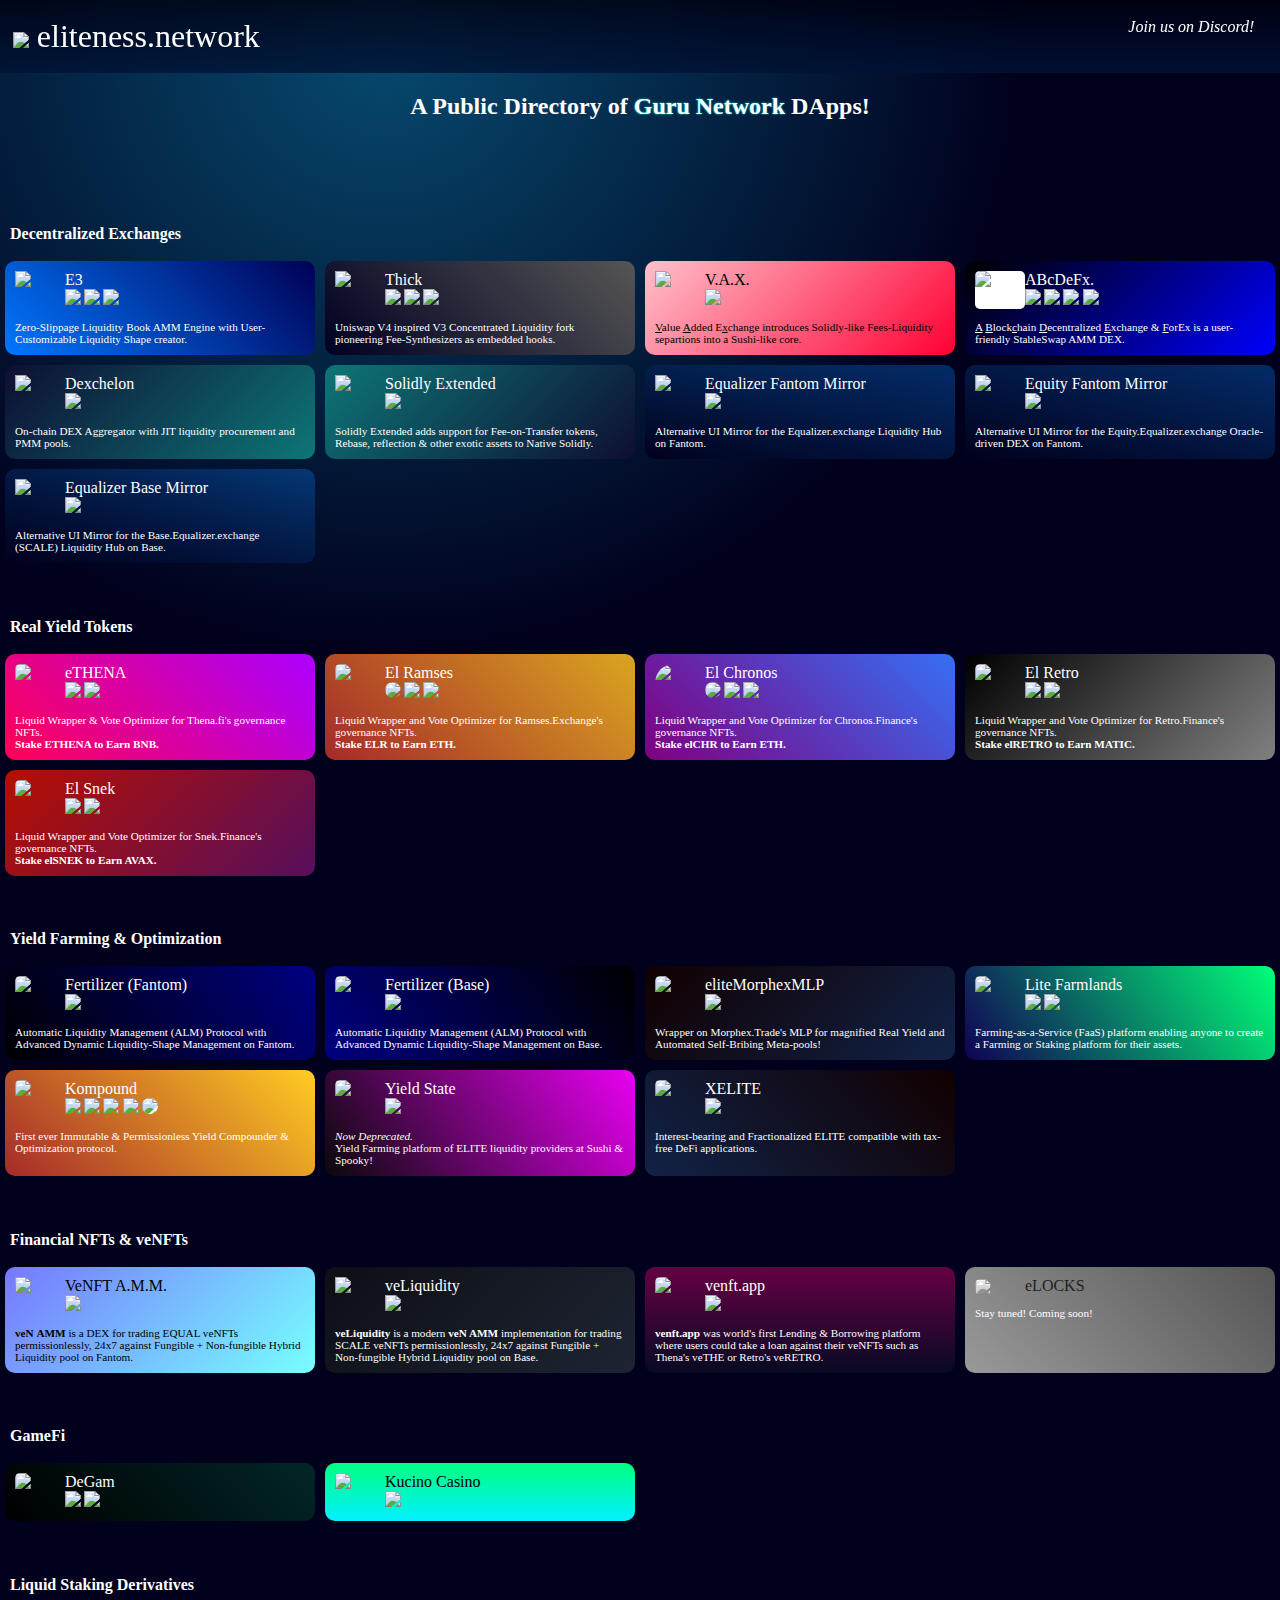
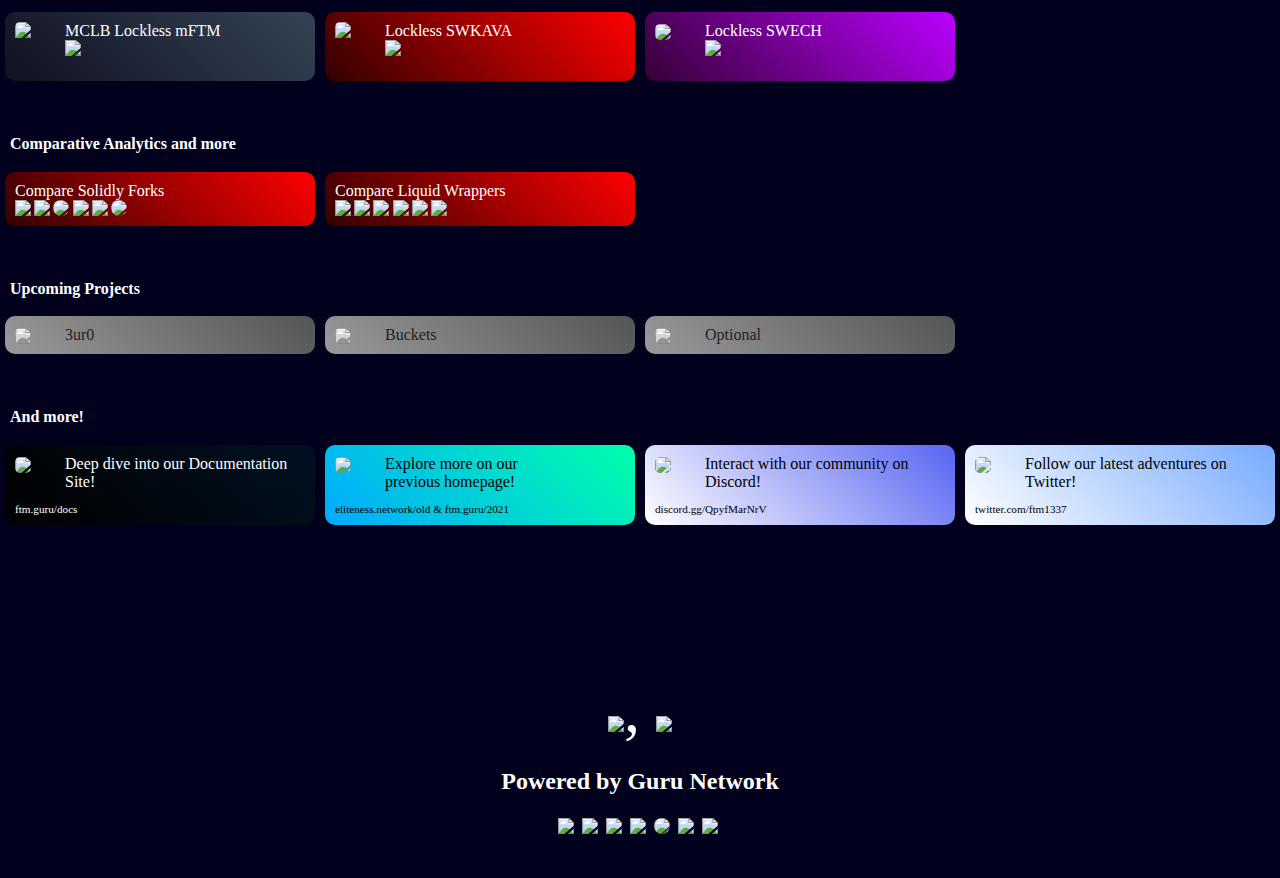
==== index.html @ 88c4dfd9 "z" ====
<!doctype html>
<meta charset="UTF-8">
<head>
	<meta name="description" content="Guru Network DAO \ eliteness.eth">
	<meta name="keywords" content="Guru, Guru Network, DAO, eliteness, Fantom Opera, FTM, Decentralized Finance, ELITE, 1337, defi, farming, FTM1337">
	<meta name="viewport" content="width=device-width, initial-scale=1">
	<title>Guru Network DAO \ eliteness.eth</title>
	<link rel="shortcut icon" href="https://ftm.guru/icons/64.png" />
	<link rel="preconnect" href="https://fonts.googleapis.com"><link rel="preconnect" href="https://fonts.gstatic.com" crossorigin=""><link href="https://fonts.googleapis.com/css2?family=Inter&display=swap" rel="stylesheet">

	<style>	</style>
	<link rel="stylesheet" href="index.css">
	<link rel="manifest" href="manifest.json"  crossorigin="use-credentials"/>
</head>
<body>

	<div id="note" class="overlay">
		<div class="popup">
			<a class="close" href="#">&times;</a>
			<div class="content" id="content1">
				w31c0m3 fren!<br>trade well :)
			</div>
		</div>
	</div>

	<div class="topnav">
		<div align="left">
			<a href="https://eliteness.network/e3">
				<img src="https://ftm.guru/icons/64.png" style="vertical-align: middle;" height="32px">
			</a>
			<a href="https://eliteness.network">
				eliteness.network
			</a>
		</div>
		<div align="right"style="display:">
			<p><i><a target="_blank" href="https://discord.gg/QpyfMarNrV">Join us on Discord!</a></i></p>
			<p id="p_cw" style="display:none"><span id="cw" onclick="cw()">Hello 👋 <span id="cw_og">Connect wallet!</span></p>
		</div>
		<div align="left" class="topnav-mkts" id="topnav-mkts">
		</div>
	</div>

	<h2 align="center" style="font-family:light">A Public Directory of <span style="font-family:light;color:#fff;text-shadow: 0px 0px 2px aqua;">Guru Network</span> DApps!</h2>

	<br><br><br><br>


	<h2 class="cat-h2">Decentralized Exchanges</h2>

	<div class="wrapper-tiles">

		<div class="wrapper-tile" style="background:linear-gradient(45deg, #07f,#005);">
			<a class="wrapper-tile-title" href="https://eliteness.network/e3" target="_blank">
				<img src="https://ftm.guru/icons/e3.png">
				<div>
					<div class="subhead-big" style="color:white;">E3</div>
					<div class="subhead-small wrapper-chains" style="color:white;">
						<img src="https://ftm.guru/icons/ftm.svg">
						<img src="https://ftm.guru/icons/arb1.svg">
						<img src="https://ftm.guru/icons/base.svg">
					</div>
				</div>
			</a>
			<div class="wrapper-desc" style="color:white;">
				<br>Zero-Slippage Liquidity Book AMM Engine with User-Customizable Liquidity Shape creator.
			</div>
		</div>

		<div class="wrapper-tile" style="background:linear-gradient(45deg, #002,#555);">
			<a class="wrapper-tile-title" href="https://eliteness.network/thick" target="_blank">
				<img src="https://ftm.guru/icons/thick.png">
				<div>
					<div class="subhead-big" style="color:white;">Thick</div>
					<div class="subhead-small wrapper-chains" style="color:white;">
						<img src="https://ftm.guru/icons/ftm.svg">
						<img src="https://ftm.guru/icons/arb1.svg">
						<img src="https://ftm.guru/icons/base.svg">
					</div>
				</div>
			</a>
			<div class="wrapper-desc" style="color:white;">
				<br>Uniswap V4 inspired V3 Concentrated Liquidity fork pioneering Fee-Synthesizers as embedded hooks.
			</div>
		</div>

		<div class="wrapper-tile" style="background:linear-gradient(135deg, pink,#f03);color:#000">
			<a class="wrapper-tile-title" href="https://vax.mtv.guru" target="_blank">
				<img src="https://ftm.guru/icons/vax.svg">
				<div>
					<div class="subhead-big" style="color:#000;">V.A.X.</div>
					<div class="subhead-small wrapper-chains" style="color:#000;">
						<img src="https://ftm.guru/icons/mtv.png">
					</div>
				</div>
			</a>
			<div class="wrapper-desc" style="color:#000;">
				<br><u>V</u>alue <u>A</u>dded E<u>x</u>change introduces Solidly-like Fees-Liquidity separtions into a Sushi-like core.
			</div>
		</div>

		<div class="wrapper-tile" style="background:linear-gradient(135deg, black,blue);color:#fff">
			<a class="wrapper-tile-title" href="https://abcdefx.eliteness.network" target="_blank">
				<img src="https://ftm.guru/icons/abcdefx.png" style="background:#fff;border-radius:5px">
				<div>
					<div class="subhead-big" style="color:#fff;">ABcDeFx.</div>
					<div class="subhead-small wrapper-chains" style="color:#fff;">
						<img src="https://ftm.guru/icons/ftm.svg">
						<img src="https://ftm.guru/icons/kcs.svg">
						<img src="https://ftm.guru/icons/mtv.png">
						<img src="https://ftm.guru/icons/ech.svg">
					</div>
				</div>
			</a>
			<div class="wrapper-desc" style="color:#fff;">
				<br><u>A</u> <u>B</u>lock<u>c</u>hain <u>D</u>ecentralized <u>E</u>xchange & <u>F</u>orEx is a user-friendly StableSwap AMM DEX.
			</div>
		</div>

		<div class="wrapper-tile" style="background:linear-gradient(135deg, #0e0e32,#0d7676);color:#fff">
			<a class="wrapper-tile-title" href="https://ech.eliteness.network/dexch" target="_blank">
				<img src="https://ftm.guru/icons/ech.svg">
				<div>
					<div class="subhead-big" style="color:#fff;">Dexchelon</div>
					<div class="subhead-small wrapper-chains" style="color:#fff;">
						<img src="https://ftm.guru/icons/ech.svg">
					</div>
				</div>
			</a>
			<div class="wrapper-desc" style="color:#fff;">
				<br>On-chain DEX Aggregator with JIT liquidity procurement and PMM pools.
			</div>
		</div>

		<div class="wrapper-tile" style="background:linear-gradient(315deg, #0e0e32,#0d7676);color:#fff">
			<a class="wrapper-tile-title" href="https://ftm.guru/solidly" target="_blank">
				<img src="https://ftm.guru/icons/solidly.svg">
				<div>
					<div class="subhead-big" style="color:#fff;">Solidly Extended</div>
					<div class="subhead-small wrapper-chains" style="color:#fff;">
						<img src="https://ftm.guru/icons/ftm.svg">
					</div>
				</div>
			</a>
			<div class="wrapper-desc" style="color:#fff;">
				<br>Solidly Extended adds support for Fee-on-Transfer tokens, Rebase, reflection & other exotic assets to Native Solidly.
			</div>
		</div>

		<div class="wrapper-tile" style="background:linear-gradient(15deg, #01011d,#076bd865);color:#fff">
			<a class="wrapper-tile-title" href="https://equal.eliteness.network" target="_blank">
				<img src="https://ftm.guru/icons/equal.png">
				<div>
					<div class="subhead-big" style="color:#fff;">Equalizer Fantom Mirror</div>
					<div class="subhead-small wrapper-chains" style="color:#fff;">
						<img src="https://ftm.guru/icons/ftm.svg">
					</div>
				</div>
			</a>
			<div class="wrapper-desc" style="color:#fff;">
				<br>Alternative UI Mirror for the Equalizer.exchange Liquidity Hub on Fantom.
			</div>
		</div>

		<div class="wrapper-tile" style="background:linear-gradient(15deg, #01011d,#076bd865);color:#fff">
			<a class="wrapper-tile-title" href="https://equity.eliteness.network" target="_blank">
				<img src="https://ftm.guru/icons/equity.png">
				<div>
					<div class="subhead-big" style="color:#fff;">Equity Fantom Mirror</div>
					<div class="subhead-small wrapper-chains" style="color:#fff;">
						<img src="https://ftm.guru/icons/ftm.svg">
					</div>
				</div>
			</a>
			<div class="wrapper-desc" style="color:#fff;">
				<br>Alternative UI Mirror for the Equity.Equalizer.exchange Oracle-driven DEX on Fantom.
			</div>
		</div>

		<div class="wrapper-tile" style="background:linear-gradient(15deg, #01011d,#076bd865);color:#fff">
			<a class="wrapper-tile-title" href="https://equal.eliteness.network" target="_blank">
				<img src="https://ftm.guru/icons/scale.png">
				<div>
					<div class="subhead-big" style="color:#fff;">Equalizer Base  Mirror</div>
					<div class="subhead-small wrapper-chains" style="color:#fff;">
						<img src="https://ftm.guru/icons/ftm.svg">
					</div>
				</div>
			</a>
			<div class="wrapper-desc" style="color:#fff;">
				<br>Alternative UI Mirror for the Base.Equalizer.exchange (SCALE) Liquidity Hub on Base.
			</div>
		</div>

	</div>



	<br><br>
	<h2 class="cat-h2">Real Yield Tokens</h2>

	<div class="wrapper-tiles">

		<div class="wrapper-tile" style="background:linear-gradient(45deg, #f05,#a0f);">
			<a class="wrapper-tile-title" href="https://eliteness.network/ethena" target="_blank">
				<img src="https://ftm.guru/icons/ethena.png" style="border-radius:5px">
				<div>
					<div class="subhead-big" style="color:white;">eTHENA</div>
					<div class="subhead-small wrapper-chains" style="color:white;">
						<img src="https://ftm.guru/icons/the.png">
						<img src="https://ftm.guru/icons/bnb.svg">
					</div>
				</div>
			</a>
			<div class="wrapper-desc" style="color:white;">
				<br>Liquid Wrapper & Vote Optimizer for Thena.fi's governance NFTs.
				<br><b>Stake ETHENA to Earn BNB.</b>
			</div>
		</div>

		<div class="wrapper-tile" style="background:linear-gradient(225deg, goldenrod,brown);">
			<a class="wrapper-tile-title" href="https://eliteness.network/el-ramses" target="_blank">
				<img src="https://ftm.guru/icons/elr.png" style="border-radius:5px">
				<div>
					<div class="subhead-big" style="color:white;">El Ramses</div>
					<div class="subhead-small wrapper-chains" style="color:white;">
						<img src="https://ftm.guru/icons/ram.svg" style="border-radius:115pc;background:">
						<img src="https://ftm.guru/icons/arb1.svg">
						<img src="https://ftm.guru/icons/eth.svg">
					</div>
				</div>
			</a>
			<div class="wrapper-desc" style="color:white;">
				<br>Liquid Wrapper and Vote Optimizer for Ramses.Exchange's governance NFTs.
				<br><b>Stake ELR to Earn ETH.</b>
			</div>
		</div>

		<div class="wrapper-tile" style="background:linear-gradient(225deg, #356ff4,purple);">
			<a class="wrapper-tile-title" href="https://eliteness.network/el-chronos" target="_blank">
				<img src="https://ftm.guru/icons/chr.png" style="border-radius:115px">
				<div>
					<div class="subhead-big" style="color:white;">El Chronos</div>
					<div class="subhead-small wrapper-chains" style="color:white;">
						<img src="https://ftm.guru/icons/chr.png" style="border-radius:115px">
						<img src="https://ftm.guru/icons/arb1.svg">
						<img src="https://ftm.guru/icons/eth.svg">
					</div>
				</div>
			</a>
			<div class="wrapper-desc" style="color:white;">
				<br>Liquid Wrapper and Vote Optimizer for Chronos.Finance's governance NFTs.
				<br><b>Stake elCHR to Earn ETH.</b>
			</div>
		</div>

		<div class="wrapper-tile" style="background:linear-gradient(135deg,  black,gray);">
			<a class="wrapper-tile-title" href="https://eliteness.network/el-retro" target="_blank">
				<img src="https://ftm.guru/icons/elretro.png" style="border-radius:5px">
				<div>
					<div class="subhead-big" style="color:white;">El Retro</div>
					<div class="subhead-small wrapper-chains" style="color:white;">
						<img src="https://ftm.guru/icons/retro.svg">
						<img src="https://ftm.guru/icons/matic.svg">
					</div>
				</div>
			</a>
			<div class="wrapper-desc" style="color:white;">
				<br>Liquid Wrapper and Vote Optimizer for Retro.Finance's governance NFTs.
				<br><b>Stake elRETRO to Earn MATIC.</b>
			</div>
		</div>

		<div class="wrapper-tile" style="background:linear-gradient(315deg, #560f5c, #b60f00);">
			<a class="wrapper-tile-title" href="https://eliteness.network/el-snek" target="_blank">
				<img src="https://ftm.guru/icons/elsnek.png" style="border-radius:5px">
				<div>
					<div class="subhead-big" style="color:white;">El Snek</div>
					<div class="subhead-small wrapper-chains" style="color:white;">
						<img src="https://ftm.guru/icons/snek.png">
						<img src="https://ftm.guru/icons/avax.svg">
					</div>
				</div>
			</a>
			<div class="wrapper-desc" style="color:white;">
				<br>Liquid Wrapper and Vote Optimizer for Snek.Finance's governance NFTs.
				<br><b>Stake elSNEK to Earn AVAX.</b>
			</div>
		</div>




	</div>





	<br><br>
	<h2 class="cat-h2">Yield Farming & Optimization</h2>

	<div class="wrapper-tiles">




		<div class="wrapper-tile" style="background:linear-gradient(235deg, navy, black);">
			<a class="wrapper-tile-title" href="https://eliteness.network/fertilizer" target="_blank">
				<img src="https://ftm.guru/icons/1f1eb.svg" style="border-radius:5px">
				<div>
					<div class="subhead-big" style="color:white;">Fertilizer (Fantom)</div>
					<div class="subhead-small wrapper-chains" style="color:white;">
						<img src="https://ftm.guru/icons/ftm.svg">
					</div>
				</div>
			</a>
			<div class="wrapper-desc" style="color:white;">
				<br>Automatic Liquidity Management (ALM) Protocol with Advanced Dynamic Liquidity-Shape Management on Fantom.
			</div>
		</div>

		<div class="wrapper-tile" style="background:linear-gradient(235deg, black, navy);">
			<a class="wrapper-tile-title" href="https://eliteness.network/fertilizer/base" target="_blank">
				<img src="https://ftm.guru/icons/1f1eb.svg" style="border-radius:5px">
				<div>
					<div class="subhead-big" style="color:white;">Fertilizer (Base)</div>
					<div class="subhead-small wrapper-chains" style="color:white;">
						<img src="https://ftm.guru/icons/base.svg">
					</div>
				</div>
			</a>
			<div class="wrapper-desc" style="color:white;">
				<br>Automatic Liquidity Management (ALM) Protocol with Advanced Dynamic Liquidity-Shape Management on Base.
			</div>
		</div>

		<div class="wrapper-tile" style="background:linear-gradient(-45deg, #112247,#110000);">
			<a class="wrapper-tile-title" href="https://eliteness.network/elite-morphex-mlp" target="_blank">
				<img src="https://ftm.guru/icons/eliteMorphexMLP.png" style="border-radius:5px">
				<div>
					<div class="subhead-big" style="color:#fff;">eliteMorphexMLP</div>
					<div class="subhead-small wrapper-chains" style="color:#fff;">
						<img src="https://ftm.guru/icons/ftm.svg">
					</div>
				</div>
			</a>
			<div class="wrapper-desc" style="color:#fff;">
				<br>Wrapper on Morphex.Trade's MLP for magnified Real Yield and Automated Self-Bribing Meta-pools!
			</div>
		</div>

		<div class="wrapper-tile" style="background:linear-gradient(235deg, #0f7,#105);">
			<a class="wrapper-tile-title" href="https://mtv.guru/LF" target="_blank">
				<img src="https://ftm.guru/icons/farmer.svg" style="border-radius:5px">
				<div>
					<div class="subhead-big" style="color:#fff;">Lite Farmlands</div>
					<div class="subhead-small wrapper-chains" style="color:#fff;">
						<img src="https://ftm.guru/icons/ftm.svg">
						<img src="https://ftm.guru/icons/mtv.png">
					</div>
				</div>
			</a>
			<div class="wrapper-desc" style="color:#fff;">
				<br>Farming-as-a-Service (FaaS) platform enabling anyone to create a Farming or Staking platform for their assets.
			</div>
		</div>

		<div class="wrapper-tile" style="background:linear-gradient(45deg, brown, #fc2);">
			<a class="wrapper-tile-title" href="https://ftm.guru/GRAIN" target="_blank">
				<img src="https://ftm.guru/icons/1f33e.svg" style="border-radius:5px">
				<div>
					<div class="subhead-big" style="color:#fff;">Kompound</div>
					<div class="subhead-small wrapper-chains" style="color:#fff;">
						<img src="https://ftm.guru/icons/ftm.svg">
						<img src="https://ftm.guru/icons/kcs.svg">
						<img src="https://ftm.guru/icons/mtv.png">
						<img src="https://ftm.guru/icons/ech.svg">
						<img src="https://ftm.guru/icons/metis.svg" style="background:white;border-radius:100%">
					</div>
				</div>
			</a>
			<div class="wrapper-desc" style="color:#fff;">
				<br>First ever Immutable & Permissionless Yield Compounder & Optimization protocol.
			</div>
		</div>

		<div class="wrapper-tile" style="background:linear-gradient(235deg, #e900f1,#0a090a);">
			<a class="wrapper-tile-title" href="https://ftm.guru/YS" target="_blank">
				<img src="https://ftm.guru/icons/trident.svg" style="border-radius:5px">
				<div>
					<div class="subhead-big" style="color:white;">Yield State</div>
					<div class="subhead-small wrapper-chains" style="color:white;">
						<img src="https://ftm.guru/icons/ftm.svg">
					</div>
				</div>
			</a>
			<div class="wrapper-desc" style="color:white;">
				<br><i>Now Deprecated.</i>
				<br>Yield Farming platform of ELITE liquidity providers at Sushi & Spooky!
			</div>
		</div>

		<div class="wrapper-tile" style="background:linear-gradient(45deg, #112247,#110000);">
			<a class="wrapper-tile-title" href="https://ftm.guru/xelite" target="_blank">
				<img src="https://ftm.guru/icons/64.png" style="border-radius:5px">
				<div>
					<div class="subhead-big" style="color:white;">XELITE</div>
					<div class="subhead-small wrapper-chains" style="color:white;">
						<img src="https://ftm.guru/icons/ftm.svg">
					</div>
				</div>
			</a>
			<div class="wrapper-desc" style="color:white;">
				<br>Interest-bearing and Fractionalized ELITE compatible with tax-free DeFi applications.
			</div>
		</div>



	</div>





	<br><br>
	<h2 class="cat-h2">Financial NFTs & veNFTs</h2>

	<div class="wrapper-tiles">

		<div class="wrapper-tile" style="background:linear-gradient(135deg, #77f, #7ff);color:#fff">
			<a class="wrapper-tile-title" href="https://ftm.guru/equalizer" target="_blank">
				<img src="https://ftm.guru/icons/equal.png">
				<div>
					<div class="subhead-big" style="color:#000;">VeNFT A.M.M.</div>
					<div class="subhead-small wrapper-chains" style="color:#fff;">
						<img src="https://ftm.guru/icons/ftm.svg">
					</div>
				</div>
			</a>
			<div class="wrapper-desc" style="color:#000;">
				<br><b>veN</b> <b>AMM</b> is a DEX for trading EQUAL veNFTs permissionlessly, 24x7 against Fungible + Non-fungible Hybrid Liquidity pool on Fantom.
			</div>
		</div>

		<div class="wrapper-tile" style="background:linear-gradient(135deg, #0d0f15, #1d2432);color:#fff">
			<a class="wrapper-tile-title" href="https://veLiquidity.xyz" target="_blank">
				<img src="https://ftm.guru/icons/veliquidity.svg">
				<div>
					<div class="subhead-big" style="color:#fff;">veLiquidity</div>
					<div class="subhead-small wrapper-chains" style="color:#fff;">
						<img src="https://ftm.guru/icons/base.svg">
					</div>
				</div>
			</a>
			<div class="wrapper-desc" style="color:#fff;">
				<br><b>veLiquidity</b> is a modern <b>veN AMM</b> implementation for trading SCALE veNFTs permissionlessly, 24x7 against Fungible + Non-fungible Hybrid Liquidity pool on Base.
			</div>
		</div>

		<div class="wrapper-tile" style="background:linear-gradient(#604, #070a22);">
			<a class="wrapper-tile-title" href="https://venft.app/retro" target="_blank">
				<img src="https://ftm.guru/icons/solidly.svg" style="border-radius:5px">
				<div>
					<div class="subhead-big" style="color:white;">venft.app</div>
					<div class="subhead-small wrapper-chains" style="color:white;">
						<img src="https://ftm.guru/icons/matic.svg">
					</div>
				</div>
			</a>
			<div class="wrapper-desc" style="color:white;">
				<br><b>venft.app</b> was world's first Lending & Borrowing platform where users could take a loan against their veNFTs such as Thena's veTHE or Retro's veRETRO.
			</div>
		</div>


		<div class="wrapper-tile" style="background:linear-gradient(45deg,#999,#555);">
			<a class="wrapper-tile-title">
				<div><img style="border-radius:5px;filter: grayscale(100%);" src="https://ftm.guru/icons/1f914.svg"></div>
				<div>
					<div class="subhead-big" style="color:#222;">eLOCKS</div>
				</div>
			</a>
			<div class="wrapper-desc" style="color:white;">
				<br>Stay tuned! Coming soon!
			</div>
		</div>





	</div>





	<br><br>
	<h2 class="cat-h2">GameFi</h2>

	<div class="wrapper-tiles">

		<div class="wrapper-tile" style="background:linear-gradient(45deg, #000, #022627);">
			<a class="wrapper-tile-title" href="https://ftm.guru/degam" target="_blank">
				<img src="https://ftm.guru/icons/m2.png" style="border-radius:5px">
				<div>
					<div class="subhead-big" style="color:white;">DeGam</div>
					<div class="subhead-small wrapper-chains" style="color:white;">
						<img src="https://ftm.guru/icons/ftm.svg">
						<img src="https://ftm.guru/icons/telegram.svg">
					</div>
				</div>
			</a>
			<div class="wrapper-desc" style="color:white;">
			</div>
		</div>

		<div class="wrapper-tile" style="background:linear-gradient(to bottom,rgba(0,255,127,1),rgba(1,240,255,1));">
			<a class="wrapper-tile-title" href="https://kcc.eliteness.network/kucino" target="_blank">
				<img src="https://ftm.guru/icons/kucino.png" style="border-radius:5px">
				<div>
					<div class="subhead-big" style="color:#000;">Kucino Casino</div>
					<div class="subhead-small wrapper-chains" style="color:#000;">
						<img src="https://ftm.guru/icons/kcs.svg">
					</div>
				</div>
			</a>
			<div class="wrapper-desc" style="color:#000;">
			</div>
		</div>





	</div>





	<br><br>
	<h2 class="cat-h2">Liquid Staking Derivatives</h2>

	<div class="wrapper-tiles">

		<div class="wrapper-tile" style="background:linear-gradient(45deg,#112,#345);">
			<a class="wrapper-tile-title" href="https://eliteness.network/mftm" target="_blank">
				<img src="https://ftm.guru/icons/mftm.png" style="border-radius:5px">
				<div>
					<div class="subhead-big" style="color:white;">MCLB Lockless mFTM</div>
					<div class="subhead-small wrapper-chains" style="color:white;">
						<img src="https://ftm.guru/icons/ftm.svg">
					</div>
				</div>
			</a>
			<div class="wrapper-desc" style="color:white;">
			</div>
		</div>

		<div class="wrapper-tile" style="background:linear-gradient(45deg,#320000,red);">
			<a class="wrapper-tile-title" href="https://eliteness.network/lockless" target="_blank">
				<img src="https://ftm.guru/icons/swkava.svg" style="border-radius:5px">
				<div>
					<div class="subhead-big" style="color:white;">Lockless SWKAVA</div>
					<div class="subhead-small wrapper-chains" style="color:white;">
						<img src="https://ftm.guru/icons/kava.svg">
					</div>
				</div>
			</a>
			<div class="wrapper-desc" style="color:white;">
			</div>
		</div>

		<div class="wrapper-tile" style="background:linear-gradient(45deg, #360036, #b0f);">
			<a class="wrapper-tile-title" href="https://ech.eliteness.network/lockless" target="_blank" style="height: 49.0333px;">
				<div><img style="border-radius:5px" src="https://ftm.guru/icons/lockless.svg"></div>
				<div>
					<div class="subhead-big" style="color:white;">Lockless SWECH</div>
					<div class="subhead-small wrapper-chains" style="color:white;">
						<img src="https://ftm.guru/icons/ech.svg">
					</div>
				</div>
			</a>
			<div class="wrapper-desc" style="color:white;">
			</div>
		</div>



	</div>





	<br><br>
	<h2 class="cat-h2">Comparative Analytics and more</h2>

	<div class="wrapper-tiles">

		<div class="wrapper-tile" style="background:linear-gradient(45deg,#320000,red);">
			<a class="wrapper-tile-title-noimg" href="https://eliteness.network/compare-solidly" target="_blank">
				<div>
					<div class="subhead-big" style="color:white;">Compare Solidly Forks</div>
					<div class="subhead-small wrapper-chains" style="color:white;">
						<img src="https://ftm.guru/icons/curve.svg">
						<img src="https://ftm.guru/icons/equal.png">
						<img src="https://ftm.guru/icons/ram.svg" style="border-radius:115pc;background:">
						<img src="https://ftm.guru/icons/the.png">
						<img src="https://ftm.guru/icons/retro.svg">
						<img src="https://ftm.guru/icons/chr.png" style="border-radius:115px">
					</div>
				</div>
			</a>
			<div class="wrapper-desc" style="color:white;">
			</div>
		</div>


		<div class="wrapper-tile" style="background:linear-gradient(45deg,#320000,red);">
			<a class="wrapper-tile-title-noimg" href="https://eliteness.network/compare-wrappers" target="_blank">
				<div>
					<div class="subhead-big" style="color:white;">Compare Liquid Wrappers</div>
					<div class="subhead-small wrapper-chains" style="color:white;">
						<img src="https://ftm.guru/icons/livethe.png">
						<img src="https://ftm.guru/icons/ethena.png">
						<img src="https://ftm.guru/icons/liveRETRO.png">
						<img src="https://ftm.guru/icons/elretro.png">
						<img src="https://ftm.guru/icons/neadRAM.svg">
						<img src="https://ftm.guru/icons/elr.png">
					</div>
				</div>
			</a>
			<div class="wrapper-desc" style="color:white;">
			</div>
		</div>



	</div>





	<br><br>
	<h2 class="cat-h2">Upcoming Projects</h2>

	<div class="wrapper-tiles">

		<div class="wrapper-tile" style="background:linear-gradient(45deg,#999,#555);">
			<a class="wrapper-tile-title">
				<div><img style="border-radius:5px;filter: grayscale(100%);" src="https://ftm.guru/icons/1f914.svg"></div>
				<div>
					<div class="subhead-big" style="color:#222;">3ur0</div>
				</div>
			</a>
			<div class="wrapper-desc" style="color:white;">
			</div>
		</div>


		<div class="wrapper-tile" style="background:linear-gradient(45deg,#999,#555);">
			<a class="wrapper-tile-title">
				<div><img style="border-radius:5px;filter: grayscale(100%);" src="https://ftm.guru/icons/1f914.svg"></div>
				<div>
					<div class="subhead-big" style="color:#222;">Buckets</div>
				</div>
			</a>
			<div class="wrapper-desc" style="color:white;">
			</div>
		</div>

		<div class="wrapper-tile" style="background:linear-gradient(45deg,#999,#555);">
			<a class="wrapper-tile-title">
				<div><img style="border-radius:5px;filter: grayscale(100%);" src="https://ftm.guru/icons/1f914.svg"></div>
				<div>
					<div class="subhead-big" style="color:#222;">Optional</div>
				</div>
			</a>
			<div class="wrapper-desc" style="color:white;">
			</div>
		</div>

	</div>




	<br><br>
	<h2 class="cat-h2">And more!</h2>

	<div class="wrapper-tiles">


		<div class="wrapper-tile" style="background:linear-gradient(45deg,#000,#012);">
			<a class="wrapper-tile-title" href="https://twitter.com/ftm1337" target="_blank">
				<div><img style="border-radius:5px" src="https://ftm.guru/icons/docs.svg"></div>
				<div>
					<div class="subhead-big" style="color:#fff;">Deep dive into our Documentation Site!</div>
				</div>
			</a>
			<div class="wrapper-desc" style="color:white;">
				<br>ftm.guru/docs
			</div>
		</div>


		<div class="wrapper-tile" style="background:linear-gradient(45deg,#0af,#0fa);">
			<a class="wrapper-tile-title" href="https://eliteness.network/old" target="_blank">
				<div><img style="border-radius:5px" src="https://ftm.guru/icons/64.png"></div>
				<div>
					<div class="subhead-big" style="color:#000;">Explore more on our<br>previous homepage!</div>
				</div>
			</a>
			<div class="wrapper-desc" style="color:#000;">
				<br>eliteness.network/old & ftm.guru/2021
			</div>
		</div>


		<div class="wrapper-tile" style="background:linear-gradient(45deg,#fff,#5865f2);">
			<a class="wrapper-tile-title" href="https://discord.gg/QpyfMarNrV" target="_blank">
				<div><img style="border-radius:5px" src="https://ftm.guru/icons/discord.svg"></div>
				<div>
					<div class="subhead-big" style="color:#000;">Interact with our community on Discord!</div>
				</div>
			</a>
			<div class="wrapper-desc" style="color:#000;">
				<br>discord.gg/QpyfMarNrV
			</div>
		</div>


		<div class="wrapper-tile" style="background:linear-gradient(45deg,#fff,#7af);">
			<a class="wrapper-tile-title" href="https://twitter.com/ftm1337" target="_blank">
				<div><img style="border-radius:5px" src="https://ftm.guru/icons/twitter.svg"></div>
				<div>
					<div class="subhead-big" style="color:#000;">Follow our latest adventures on Twitter!</div>
				</div>
			</a>
			<div class="wrapper-desc" style="color:#000;">
				<br>twitter.com/ftm1337
			</div>
		</div>


	</div>









	<br><br><br><br>
	<br><br><br><br>
	<div style="font-size:4em" align="center"><img src="https://ftm.guru/icons/1f9be.svg" height="64px">, <img src="https://ftm.guru/icons/1f680.svg" height="64px"></div>
	<h2 align="center">Powered by Guru Network</h2>
	<div class="social">
		<a target="_blank" href="https://discord.gg/QpyfMarNrV"><img src="https://ftm.guru/icons/discord.svg"></a>
		<a target="_blank" href="https://twitter.com/FTM1337"><img src="https://ftm.guru/icons/twitter.svg"></a>
		<a target="_blank" href="https://dune.com/eliteness"><img src="https://ftm.guru/icons/dune.svg"></a>
		<a target="_blank" href="https://defillama.com/protocol/guru-network-dao"><img src="https://ftm.guru/icons/defillama.svg"></a>
		<a target="_blank" href="https://coinmarketcap.com/currencies/elite-1337"><img src="https://ftm.guru/icons/cmc.svg"style="background:#444;border-radius:100px"></a>
		<a target="_blank" href="https://ftm.guru/docs"><img src="https://ftm.guru/icons/docs.svg"></a>
		<a target="_blank" href="https://www.coingecko.com/en/coins/ftm-guru"><img src="https://ftm.guru/icons/gecko.svg"></a>
	</div>
	<br><br>

</body>



<script>
</script>
</html>
---- index.css ----
/*
@font-face{font-family:bold;src: url(https://ftm.guru/font/bold.ttf);}
@font-face{ font-family:italic;src: url(https://ftm.guru/font/italic.ttf);}
@font-face{ font-family:light_italic;src: url(https://ftm.guru/font/light_italic.ttf);}
@font-face{ font-family:regular;src: url(https://ftm.guru/font/regular.ttf);}
@font-face{ font-family:regular_italic;src: url(https://ftm.guru/font/regular_italic.ttf);}

@font-face{ font-family:light;src: url(https://ftm.guru/font/light.ttf);}
@import url('https://fonts.googleapis.com/css2?family=Inter&display=swap');
*/
@font-face{ font-family:light;		src: url(https://eliteness.network/fonts/Roboto/Roboto-Light.ttf);}
@font-face{ font-family:regular;	src: url(https://eliteness.network/fonts/Roboto/Roboto-Regular.ttf);}
@font-face{ font-family:bold;		src: url(https://eliteness.network/fonts/Roboto/Roboto-Bold.ttf);}

html{
	background-size: 100%;
	background-attachment: fixed;
	color:#fff;
	/*text-shadow: 2px 2px 2px #000;*/
	background-image: linear-gradient( 45deg, black, #0007);
	background-color:#01011d;
	background-image:radial-gradient(at 70% 5%,rgba(6,101,216,.16) 0,transparent 50%);
	background-color:#01011d;
	background-image:radial-gradient(at 30% 5%,rgba(16,201,255,.36) 0,transparent 50%);
	background-attachment: fixed;
	background-position: cover;
}
body {
	margin:0;
}
* {
	scroll-behavior: smooth !important;
	font-family: regular;
	transition: background-size 0.5s;
	scrollbar-color: #017 #001337;
	scrollbar-width: thin;
}

.topnav {
	display:grid;
	grid-template-columns:auto;
	margin:0;
	padding:2vh 1vw;
	position: sticky;
	top: 0;
	background:linear-gradient(to bottom, rgba(0,0,16,0.8), rgba(0,19,55,0.8));
	z-index:0;
}
.topnav div:first-child {
	font-size: 2em;
	font-family: light;
}
.topnav div:nth-child(2) p {
	text-align: left;
	margin:auto 1vw;
}
.topnav a {
	font-family: light;
	text-decoration: none;
	color: white;
}

@media(min-width:641px) {
	.topnav {
		display:grid;
		grid-template-columns:auto max-content;
	}

	.amount-sold input, .amount-bought input {
		font-size: 2em;
	}

	.amount-sold b, .amount-bought b {
		font-family: regular;
	}

	.mechanism .input-amount img.bigthumb {
		width: 100px;
		height: 100px;
	}
	.subnav {
		grid-template-columns:auto auto max-content auto auto;
	}
	.subnav-link {
		margin: -2px 2px;
	}
}

a {
  text-decoration-line: none;
  color: initial;
}

h1 {
  font-size:1em;
}
@media(min-width:641px) {
  h1 {
    font-size:1em;
  }
}
.social {
	text-align: center;
}
.social a img {
  height: 24px;
  margin:4px 4px 4px 0;
}

.cat-h2 {
	font-size:1em;
	margin-left: 10px;
	font-family: ;
}

/************* NOTIFS ****************/
.overlay {
  position: fixed;
  top: 0;
  bottom: 0;
  left: 0;
  right: 0;
  background: rgba(0, 0, 0, 0.7);
  transition: opacity 500ms;
  visibility: hidden;
  opacity: 0;
  overflow-y:  auto;
}
.overlay:target {
  visibility: visible;
  opacity: 1;
}

.popup {
  margin: 70px auto;
  padding: 20px;
  background: #192133;
  color: #fff;
  border-radius: 20px;
  width: 30%;
  position: relative;
  transition: all 5s ease-in-out;
}

.popup .close {
  position: absolute;
  top: 10px;
  right: 20px;
  transition: all 200ms;
  font-size: 30px;
  font-weight: bold;
  text-decoration: none;
  color: #789;
}
.popup .close:hover {
  color: #fff;
  cursor:  context-menu
}
.popup .content {
  max-height: 30%;
  overflow: auto;
}
@media screen and (max-width: 700px){
  .box{
    width: 70%;
  }
  .popup{
    width: 70%;
  }
}



/**************** TILES ********************/

.subhead-small {
  font-size:0.8em;
  color:#999;
}
.subhead-big {
  font-size:1em;
  color:#fff;
}
.wrapper-chains img {
  height:20px !important;
}
.wrapper-tiles {
  display: grid;
  grid-template-columns: repeat(auto-fill, minmax(260px, 1fr));
}

.wrapper-tile * {
	word-break: break-word;
}
.wrapper-tile {
  background: rgba(0,0,0,0.2);
  margin: 5px;
  padding: 10px;
  text-align: left;
  border-radius: 10px;
}
.wrapper-tile img {
  vertical-align: bottom;
  height: 38px;
}
.wrapper-tile-title {
  display: grid;
  grid-template-columns: 50px auto;
}
.wrapper-tile-title div {
  margin-left: 0px;
}
.wrapper-tile-title-noimg {
  display: grid;
  grid-template-columns: auto;
}

.wrapper-desc {
  font-size:0.7em;
  display:;
  font-family: regular
}
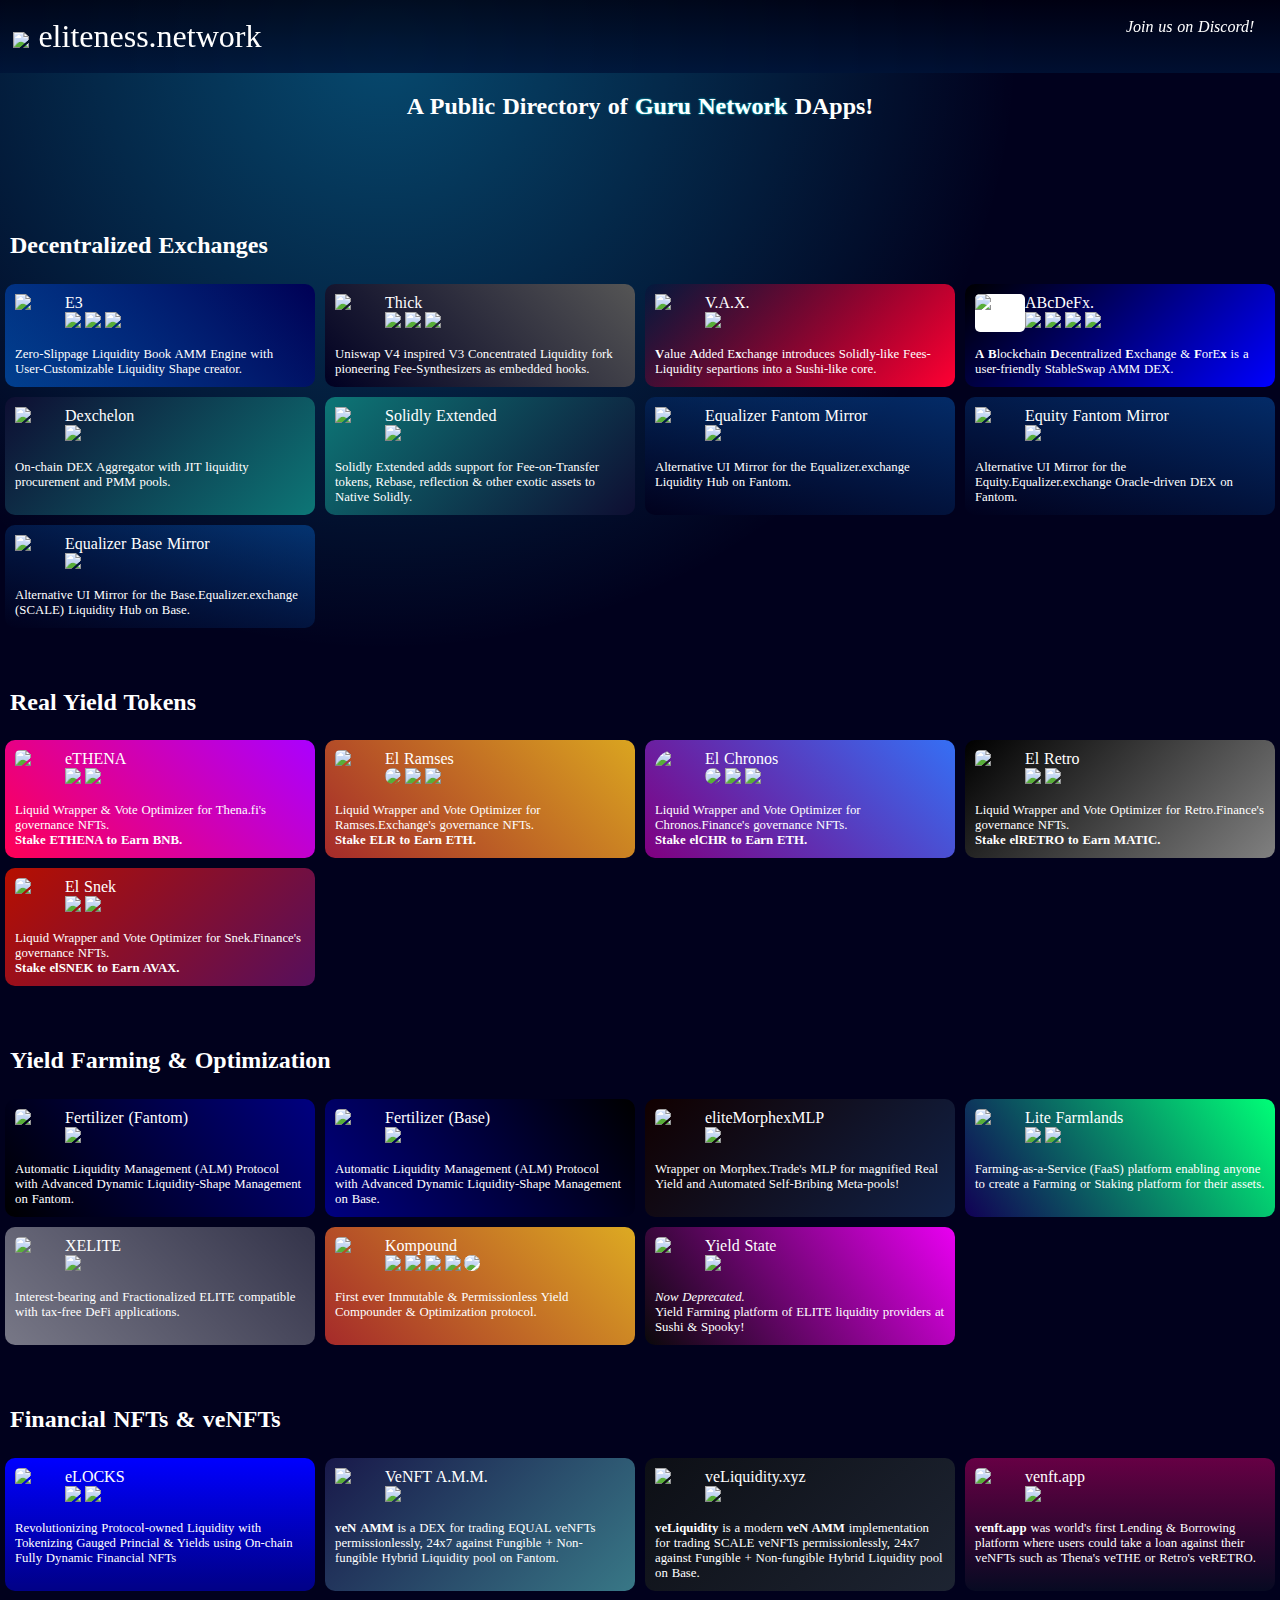
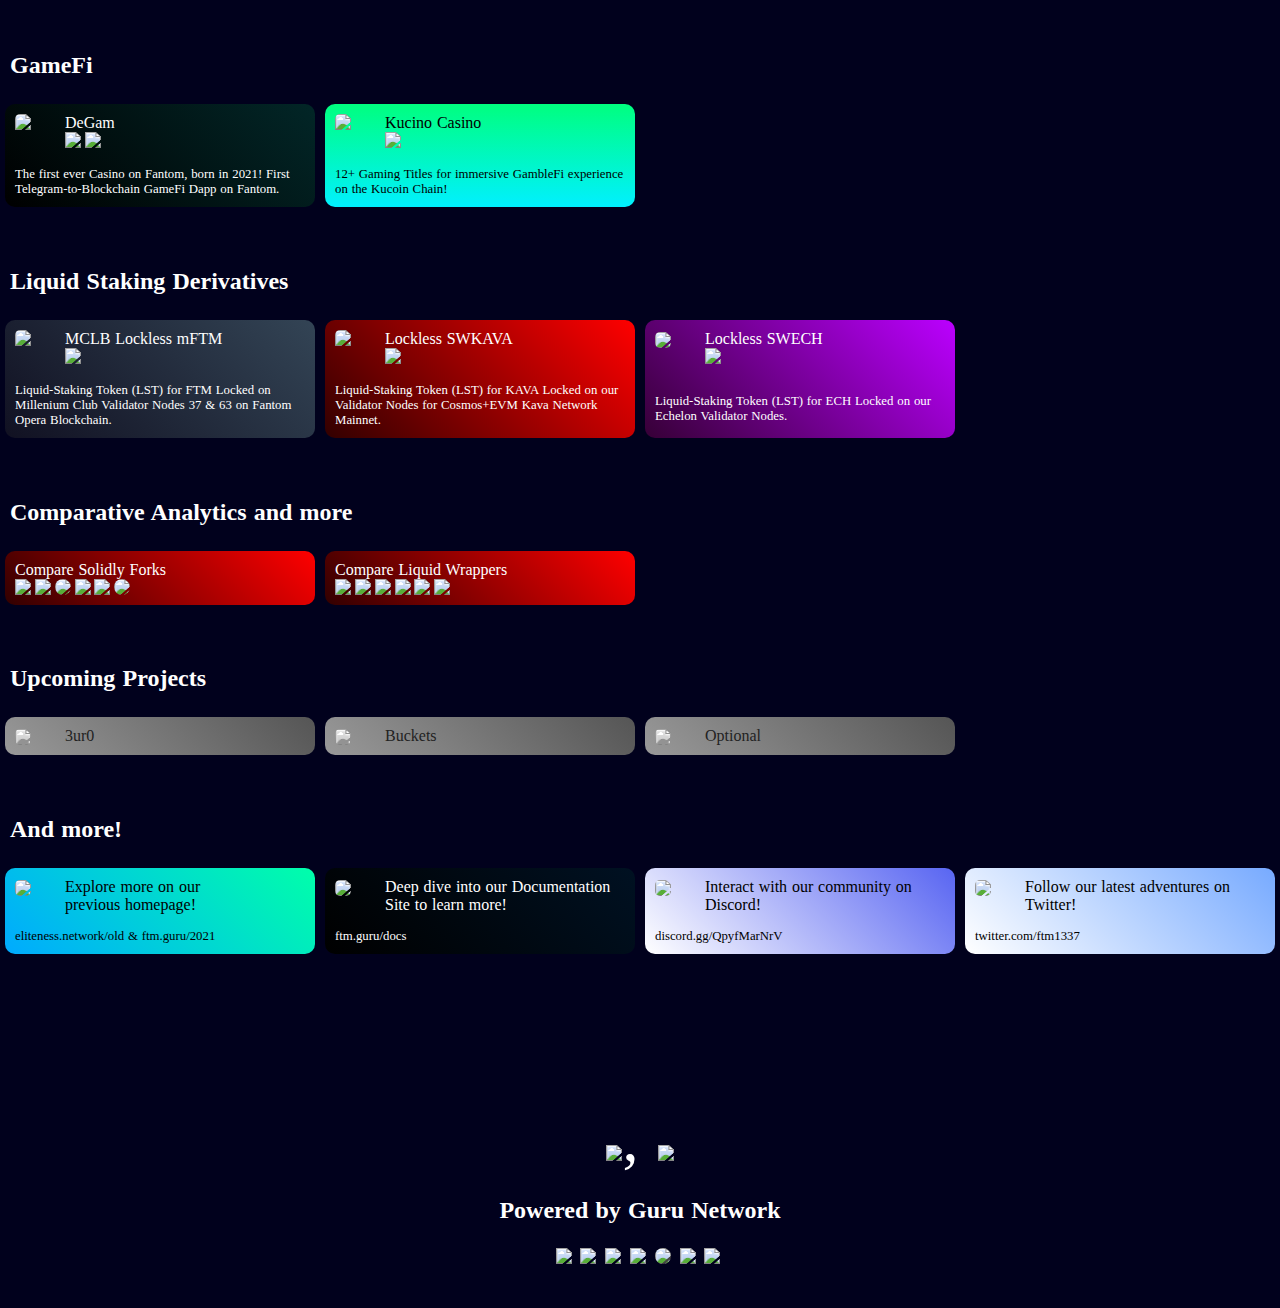
==== commit fa8160a5: "." ====
--- a/index.html
+++ b/index.html
@@ -6,8 +6,6 @@
 	<meta name="viewport" content="width=device-width, initial-scale=1">
 	<title>Guru Network DAO \ eliteness.eth</title>
 	<link rel="shortcut icon" href="https://ftm.guru/icons/64.png" />
-	<link rel="preconnect" href="https://fonts.googleapis.com"><link rel="preconnect" href="https://fonts.gstatic.com" crossorigin=""><link href="https://fonts.googleapis.com/css2?family=Inter&display=swap" rel="stylesheet">
-
 	<style>	</style>
 	<link rel="stylesheet" href="index.css">
 	<link rel="manifest" href="manifest.json"  crossorigin="use-credentials"/>
@@ -40,7 +38,7 @@
 		</div>
 	</div>
 
-	<h2 align="center" style="font-family:light">A Public Directory of <span style="font-family:light;color:#fff;text-shadow: 0px 0px 2px aqua;">Guru Network</span> DApps!</h2>
+	<h2 align="center" style="font-family:bold">A Public Directory of <span style="font-family:regular;color:#fff;text-shadow: 0px 0px 2px aqua;">Guru Network</span> DApps!</h2>
 
 	<br><br><br><br>
 
@@ -49,8 +47,8 @@
 
 	<div class="wrapper-tiles">
 
-		<div class="wrapper-tile" style="background:linear-gradient(45deg, #07f,#005);">
-			<a class="wrapper-tile-title" href="https://eliteness.network/e3" target="_blank">
+		<div class="wrapper-tile" style="background:linear-gradient(45deg, #07f7,#005);" onclick="window.open('https://eliteness.network/e3')">
+			<div class="wrapper-tile-title">
 				<img src="https://ftm.guru/icons/e3.png">
 				<div>
 					<div class="subhead-big" style="color:white;">E3</div>
@@ -60,14 +58,14 @@
 						<img src="https://ftm.guru/icons/base.svg">
 					</div>
 				</div>
-			</a>
+			</div>
 			<div class="wrapper-desc" style="color:white;">
 				<br>Zero-Slippage Liquidity Book AMM Engine with User-Customizable Liquidity Shape creator.
 			</div>
 		</div>
 
-		<div class="wrapper-tile" style="background:linear-gradient(45deg, #002,#555);">
-			<a class="wrapper-tile-title" href="https://eliteness.network/thick" target="_blank">
+		<div class="wrapper-tile" style="background:linear-gradient(45deg, #002,#555);" onclick="window.open('https://eliteness.network/thick')">
+			<div class="wrapper-tile-title">
 				<img src="https://ftm.guru/icons/thick.png">
 				<div>
 					<div class="subhead-big" style="color:white;">Thick</div>
@@ -77,29 +75,29 @@
 						<img src="https://ftm.guru/icons/base.svg">
 					</div>
 				</div>
-			</a>
+			</div>
 			<div class="wrapper-desc" style="color:white;">
 				<br>Uniswap V4 inspired V3 Concentrated Liquidity fork pioneering Fee-Synthesizers as embedded hooks.
 			</div>
 		</div>
 
-		<div class="wrapper-tile" style="background:linear-gradient(135deg, pink,#f03);color:#000">
-			<a class="wrapper-tile-title" href="https://vax.mtv.guru" target="_blank">
+		<div class="wrapper-tile" style="background:linear-gradient(135deg, #0033,#f03);color:#000" onclick="window.open('https://vax.mtv.guru')">
+			<div class="wrapper-tile-title">
 				<img src="https://ftm.guru/icons/vax.svg">
 				<div>
-					<div class="subhead-big" style="color:#000;">V.A.X.</div>
+					<div class="subhead-big" style="color:#fff;">V.A.X.</div>
 					<div class="subhead-small wrapper-chains" style="color:#000;">
 						<img src="https://ftm.guru/icons/mtv.png">
 					</div>
 				</div>
-			</a>
-			<div class="wrapper-desc" style="color:#000;">
-				<br><u>V</u>alue <u>A</u>dded E<u>x</u>change introduces Solidly-like Fees-Liquidity separtions into a Sushi-like core.
-			</div>
-		</div>
-
-		<div class="wrapper-tile" style="background:linear-gradient(135deg, black,blue);color:#fff">
-			<a class="wrapper-tile-title" href="https://abcdefx.eliteness.network" target="_blank">
+			</div>
+			<div class="wrapper-desc" style="color:#fff;">
+				<br><b>V</b>alue <b>A</b>dded E<b>x</b>change introduces Solidly-like Fees-Liquidity separtions into a Sushi-like core.
+			</div>
+		</div>
+
+		<div class="wrapper-tile" style="background:linear-gradient(135deg, black,blue);color:#fff" onclick="window.open('https://abcdefx.eliteness.network')">
+			<div class="wrapper-tile-title">
 				<img src="https://ftm.guru/icons/abcdefx.png" style="background:#fff;border-radius:5px">
 				<div>
 					<div class="subhead-big" style="color:#fff;">ABcDeFx.</div>
@@ -110,14 +108,14 @@
 						<img src="https://ftm.guru/icons/ech.svg">
 					</div>
 				</div>
-			</a>
-			<div class="wrapper-desc" style="color:#fff;">
-				<br><u>A</u> <u>B</u>lock<u>c</u>hain <u>D</u>ecentralized <u>E</u>xchange & <u>F</u>orEx is a user-friendly StableSwap AMM DEX.
-			</div>
-		</div>
-
-		<div class="wrapper-tile" style="background:linear-gradient(135deg, #0e0e32,#0d7676);color:#fff">
-			<a class="wrapper-tile-title" href="https://ech.eliteness.network/dexch" target="_blank">
+			</div>
+			<div class="wrapper-desc" style="color:#fff;">
+				<br><b>A</b> <b>B</b>lock<b>c</b>hain <b>D</b>ecentralized <b>E</b>xchange & <b>F</b>orE<b>x</b> is a user-friendly StableSwap AMM DEX.
+			</div>
+		</div>
+
+		<div class="wrapper-tile" style="background:linear-gradient(135deg, #0e0e32,#0d7676);color:#fff" onclick="window.open('https://ech.eliteness.network/dexch')">
+			<div class="wrapper-tile-title">
 				<img src="https://ftm.guru/icons/ech.svg">
 				<div>
 					<div class="subhead-big" style="color:#fff;">Dexchelon</div>
@@ -125,14 +123,14 @@
 						<img src="https://ftm.guru/icons/ech.svg">
 					</div>
 				</div>
-			</a>
+			</div>
 			<div class="wrapper-desc" style="color:#fff;">
 				<br>On-chain DEX Aggregator with JIT liquidity procurement and PMM pools.
 			</div>
 		</div>
 
-		<div class="wrapper-tile" style="background:linear-gradient(315deg, #0e0e32,#0d7676);color:#fff">
-			<a class="wrapper-tile-title" href="https://ftm.guru/solidly" target="_blank">
+		<div class="wrapper-tile" style="background:linear-gradient(315deg, #0e0e32,#0d7676);color:#fff" onclick="window.open('https://ftm.guru/solidly')">
+			<div class="wrapper-tile-title">
 				<img src="https://ftm.guru/icons/solidly.svg">
 				<div>
 					<div class="subhead-big" style="color:#fff;">Solidly Extended</div>
@@ -140,14 +138,14 @@
 						<img src="https://ftm.guru/icons/ftm.svg">
 					</div>
 				</div>
-			</a>
+			</div>
 			<div class="wrapper-desc" style="color:#fff;">
 				<br>Solidly Extended adds support for Fee-on-Transfer tokens, Rebase, reflection & other exotic assets to Native Solidly.
 			</div>
 		</div>
 
-		<div class="wrapper-tile" style="background:linear-gradient(15deg, #01011d,#076bd865);color:#fff">
-			<a class="wrapper-tile-title" href="https://equal.eliteness.network" target="_blank">
+		<div class="wrapper-tile" style="background:linear-gradient(15deg, #01011d,#076bd865);color:#fff" onclick="window.open('https://equal.eliteness.network')">
+			<div class="wrapper-tile-title">
 				<img src="https://ftm.guru/icons/equal.png">
 				<div>
 					<div class="subhead-big" style="color:#fff;">Equalizer Fantom Mirror</div>
@@ -155,14 +153,14 @@
 						<img src="https://ftm.guru/icons/ftm.svg">
 					</div>
 				</div>
-			</a>
+			</div>
 			<div class="wrapper-desc" style="color:#fff;">
 				<br>Alternative UI Mirror for the Equalizer.exchange Liquidity Hub on Fantom.
 			</div>
 		</div>
 
-		<div class="wrapper-tile" style="background:linear-gradient(15deg, #01011d,#076bd865);color:#fff">
-			<a class="wrapper-tile-title" href="https://equity.eliteness.network" target="_blank">
+		<div class="wrapper-tile" style="background:linear-gradient(15deg, #01011d,#076bd865);color:#fff" onclick="window.open('https://equity.eliteness.network')">
+			<div class="wrapper-tile-title">
 				<img src="https://ftm.guru/icons/equity.png">
 				<div>
 					<div class="subhead-big" style="color:#fff;">Equity Fantom Mirror</div>
@@ -170,14 +168,14 @@
 						<img src="https://ftm.guru/icons/ftm.svg">
 					</div>
 				</div>
-			</a>
+			</div>
 			<div class="wrapper-desc" style="color:#fff;">
 				<br>Alternative UI Mirror for the Equity.Equalizer.exchange Oracle-driven DEX on Fantom.
 			</div>
 		</div>
 
-		<div class="wrapper-tile" style="background:linear-gradient(15deg, #01011d,#076bd865);color:#fff">
-			<a class="wrapper-tile-title" href="https://equal.eliteness.network" target="_blank">
+		<div class="wrapper-tile" style="background:linear-gradient(15deg, #01011d,#076bd865);color:#fff" onclick="window.open('https://equal.eliteness.network')">
+			<div class="wrapper-tile-title">
 				<img src="https://ftm.guru/icons/scale.png">
 				<div>
 					<div class="subhead-big" style="color:#fff;">Equalizer Base  Mirror</div>
@@ -185,7 +183,7 @@
 						<img src="https://ftm.guru/icons/ftm.svg">
 					</div>
 				</div>
-			</a>
+			</div>
 			<div class="wrapper-desc" style="color:#fff;">
 				<br>Alternative UI Mirror for the Base.Equalizer.exchange (SCALE) Liquidity Hub on Base.
 			</div>
@@ -200,8 +198,8 @@
 
 	<div class="wrapper-tiles">
 
-		<div class="wrapper-tile" style="background:linear-gradient(45deg, #f05,#a0f);">
-			<a class="wrapper-tile-title" href="https://eliteness.network/ethena" target="_blank">
+		<div class="wrapper-tile" style="background:linear-gradient(45deg, #f05,#a0f);" onclick="window.open('https://eliteness.network/ethena')">
+			<div class="wrapper-tile-title">
 				<img src="https://ftm.guru/icons/ethena.png" style="border-radius:5px">
 				<div>
 					<div class="subhead-big" style="color:white;">eTHENA</div>
@@ -210,15 +208,15 @@
 						<img src="https://ftm.guru/icons/bnb.svg">
 					</div>
 				</div>
-			</a>
+			</div>
 			<div class="wrapper-desc" style="color:white;">
 				<br>Liquid Wrapper & Vote Optimizer for Thena.fi's governance NFTs.
 				<br><b>Stake ETHENA to Earn BNB.</b>
 			</div>
 		</div>
 
-		<div class="wrapper-tile" style="background:linear-gradient(225deg, goldenrod,brown);">
-			<a class="wrapper-tile-title" href="https://eliteness.network/el-ramses" target="_blank">
+		<div class="wrapper-tile" style="background:linear-gradient(225deg, goldenrod,brown);" onclick="window.open('https://eliteness.network/el-ramses')">
+			<div class="wrapper-tile-title">
 				<img src="https://ftm.guru/icons/elr.png" style="border-radius:5px">
 				<div>
 					<div class="subhead-big" style="color:white;">El Ramses</div>
@@ -228,15 +226,15 @@
 						<img src="https://ftm.guru/icons/eth.svg">
 					</div>
 				</div>
-			</a>
+			</div>
 			<div class="wrapper-desc" style="color:white;">
 				<br>Liquid Wrapper and Vote Optimizer for Ramses.Exchange's governance NFTs.
 				<br><b>Stake ELR to Earn ETH.</b>
 			</div>
 		</div>
 
-		<div class="wrapper-tile" style="background:linear-gradient(225deg, #356ff4,purple);">
-			<a class="wrapper-tile-title" href="https://eliteness.network/el-chronos" target="_blank">
+		<div class="wrapper-tile" style="background:linear-gradient(225deg, #356ff4,purple);" onclick="window.open('https://eliteness.network/el-chronos')">
+			<div class="wrapper-tile-title">
 				<img src="https://ftm.guru/icons/chr.png" style="border-radius:115px">
 				<div>
 					<div class="subhead-big" style="color:white;">El Chronos</div>
@@ -246,15 +244,15 @@
 						<img src="https://ftm.guru/icons/eth.svg">
 					</div>
 				</div>
-			</a>
+			</div>
 			<div class="wrapper-desc" style="color:white;">
 				<br>Liquid Wrapper and Vote Optimizer for Chronos.Finance's governance NFTs.
 				<br><b>Stake elCHR to Earn ETH.</b>
 			</div>
 		</div>
 
-		<div class="wrapper-tile" style="background:linear-gradient(135deg,  black,gray);">
-			<a class="wrapper-tile-title" href="https://eliteness.network/el-retro" target="_blank">
+		<div class="wrapper-tile" style="background:linear-gradient(135deg,  black,gray);" onclick="window.open('https://eliteness.network/el-retro')">
+			<div class="wrapper-tile-title">
 				<img src="https://ftm.guru/icons/elretro.png" style="border-radius:5px">
 				<div>
 					<div class="subhead-big" style="color:white;">El Retro</div>
@@ -263,15 +261,15 @@
 						<img src="https://ftm.guru/icons/matic.svg">
 					</div>
 				</div>
-			</a>
+			</div>
 			<div class="wrapper-desc" style="color:white;">
 				<br>Liquid Wrapper and Vote Optimizer for Retro.Finance's governance NFTs.
 				<br><b>Stake elRETRO to Earn MATIC.</b>
 			</div>
 		</div>
 
-		<div class="wrapper-tile" style="background:linear-gradient(315deg, #560f5c, #b60f00);">
-			<a class="wrapper-tile-title" href="https://eliteness.network/el-snek" target="_blank">
+		<div class="wrapper-tile" style="background:linear-gradient(315deg, #560f5c, #b60f00);" onclick="window.open('https://eliteness.network/el-snek')">
+			<div class="wrapper-tile-title">
 				<img src="https://ftm.guru/icons/elsnek.png" style="border-radius:5px">
 				<div>
 					<div class="subhead-big" style="color:white;">El Snek</div>
@@ -280,7 +278,7 @@
 						<img src="https://ftm.guru/icons/avax.svg">
 					</div>
 				</div>
-			</a>
+			</div>
 			<div class="wrapper-desc" style="color:white;">
 				<br>Liquid Wrapper and Vote Optimizer for Snek.Finance's governance NFTs.
 				<br><b>Stake elSNEK to Earn AVAX.</b>
@@ -304,8 +302,8 @@
 
 
 
-		<div class="wrapper-tile" style="background:linear-gradient(235deg, navy, black);">
-			<a class="wrapper-tile-title" href="https://eliteness.network/fertilizer" target="_blank">
+		<div class="wrapper-tile" style="background:linear-gradient(235deg, navy, black);" onclick="window.open('https://eliteness.network/fertilizer')">
+			<div class="wrapper-tile-title">
 				<img src="https://ftm.guru/icons/1f1eb.svg" style="border-radius:5px">
 				<div>
 					<div class="subhead-big" style="color:white;">Fertilizer (Fantom)</div>
@@ -313,14 +311,14 @@
 						<img src="https://ftm.guru/icons/ftm.svg">
 					</div>
 				</div>
-			</a>
+			</div>
 			<div class="wrapper-desc" style="color:white;">
 				<br>Automatic Liquidity Management (ALM) Protocol with Advanced Dynamic Liquidity-Shape Management on Fantom.
 			</div>
 		</div>
 
-		<div class="wrapper-tile" style="background:linear-gradient(235deg, black, navy);">
-			<a class="wrapper-tile-title" href="https://eliteness.network/fertilizer/base" target="_blank">
+		<div class="wrapper-tile" style="background:linear-gradient(235deg, black, navy);" onclick="window.open('https://eliteness.network/fertilizer/base')">
+			<div class="wrapper-tile-title">
 				<img src="https://ftm.guru/icons/1f1eb.svg" style="border-radius:5px">
 				<div>
 					<div class="subhead-big" style="color:white;">Fertilizer (Base)</div>
@@ -328,14 +326,14 @@
 						<img src="https://ftm.guru/icons/base.svg">
 					</div>
 				</div>
-			</a>
+			</div>
 			<div class="wrapper-desc" style="color:white;">
 				<br>Automatic Liquidity Management (ALM) Protocol with Advanced Dynamic Liquidity-Shape Management on Base.
 			</div>
 		</div>
 
-		<div class="wrapper-tile" style="background:linear-gradient(-45deg, #112247,#110000);">
-			<a class="wrapper-tile-title" href="https://eliteness.network/elite-morphex-mlp" target="_blank">
+		<div class="wrapper-tile" style="background:linear-gradient(-45deg, #112247,#110000);" onclick="window.open('https://eliteness.network/elite-morphex-mlp')">
+			<div class="wrapper-tile-title">
 				<img src="https://ftm.guru/icons/eliteMorphexMLP.png" style="border-radius:5px">
 				<div>
 					<div class="subhead-big" style="color:#fff;">eliteMorphexMLP</div>
@@ -343,14 +341,14 @@
 						<img src="https://ftm.guru/icons/ftm.svg">
 					</div>
 				</div>
-			</a>
+			</div>
 			<div class="wrapper-desc" style="color:#fff;">
 				<br>Wrapper on Morphex.Trade's MLP for magnified Real Yield and Automated Self-Bribing Meta-pools!
 			</div>
 		</div>
 
-		<div class="wrapper-tile" style="background:linear-gradient(235deg, #0f7,#105);">
-			<a class="wrapper-tile-title" href="https://mtv.guru/LF" target="_blank">
+		<div class="wrapper-tile" style="background:linear-gradient(235deg, #0f7,#105);" onclick="window.open('https://mtv.guru/LF')">
+			<div class="wrapper-tile-title">
 				<img src="https://ftm.guru/icons/farmer.svg" style="border-radius:5px">
 				<div>
 					<div class="subhead-big" style="color:#fff;">Lite Farmlands</div>
@@ -359,14 +357,30 @@
 						<img src="https://ftm.guru/icons/mtv.png">
 					</div>
 				</div>
-			</a>
+			</div>
 			<div class="wrapper-desc" style="color:#fff;">
 				<br>Farming-as-a-Service (FaaS) platform enabling anyone to create a Farming or Staking platform for their assets.
 			</div>
 		</div>
 
-		<div class="wrapper-tile" style="background:linear-gradient(45deg, brown, #fc2);">
-			<a class="wrapper-tile-title" href="https://ftm.guru/GRAIN" target="_blank">
+		<div class="wrapper-tile" style="background:linear-gradient(45deg, #fff7,#fff3);" onclick="window.open('https://eliteness.network/xelite')">
+			<div class="wrapper-tile-title">
+				<img src="https://ftm.guru/icons/64.png" style="border-radius:5px">
+				<div>
+					<div class="subhead-big" style="color:white;">XELITE</div>
+					<div class="subhead-small wrapper-chains" style="color:white;">
+						<img src="https://ftm.guru/icons/ftm.svg">
+					</div>
+				</div>
+			</div>
+			<div class="wrapper-desc" style="color:white;">
+				<br>Interest-bearing and Fractionalized ELITE compatible with tax-free DeFi applications.
+			</div>
+		</div>
+
+
+		<div class="wrapper-tile" style="background:linear-gradient(45deg, brown, #da2);" onclick="window.open('https://ftm.guru/GRAIN')">
+			<div class="wrapper-tile-title">
 				<img src="https://ftm.guru/icons/1f33e.svg" style="border-radius:5px">
 				<div>
 					<div class="subhead-big" style="color:#fff;">Kompound</div>
@@ -378,14 +392,14 @@
 						<img src="https://ftm.guru/icons/metis.svg" style="background:white;border-radius:100%">
 					</div>
 				</div>
-			</a>
+			</div>
 			<div class="wrapper-desc" style="color:#fff;">
 				<br>First ever Immutable & Permissionless Yield Compounder & Optimization protocol.
 			</div>
 		</div>
 
-		<div class="wrapper-tile" style="background:linear-gradient(235deg, #e900f1,#0a090a);">
-			<a class="wrapper-tile-title" href="https://ftm.guru/YS" target="_blank">
+		<div class="wrapper-tile" style="background:linear-gradient(235deg, #e900f1,#0a090a);" onclick="window.open('https://ftm.guru/YS')">
+			<div class="wrapper-tile-title">
 				<img src="https://ftm.guru/icons/trident.svg" style="border-radius:5px">
 				<div>
 					<div class="subhead-big" style="color:white;">Yield State</div>
@@ -393,28 +407,13 @@
 						<img src="https://ftm.guru/icons/ftm.svg">
 					</div>
 				</div>
-			</a>
+			</div>
 			<div class="wrapper-desc" style="color:white;">
 				<br><i>Now Deprecated.</i>
 				<br>Yield Farming platform of ELITE liquidity providers at Sushi & Spooky!
 			</div>
 		</div>
 
-		<div class="wrapper-tile" style="background:linear-gradient(45deg, #112247,#110000);">
-			<a class="wrapper-tile-title" href="https://ftm.guru/xelite" target="_blank">
-				<img src="https://ftm.guru/icons/64.png" style="border-radius:5px">
-				<div>
-					<div class="subhead-big" style="color:white;">XELITE</div>
-					<div class="subhead-small wrapper-chains" style="color:white;">
-						<img src="https://ftm.guru/icons/ftm.svg">
-					</div>
-				</div>
-			</a>
-			<div class="wrapper-desc" style="color:white;">
-				<br>Interest-bearing and Fractionalized ELITE compatible with tax-free DeFi applications.
-			</div>
-		</div>
-
 
 
 	</div>
@@ -428,38 +427,55 @@
 
 	<div class="wrapper-tiles">
 
-		<div class="wrapper-tile" style="background:linear-gradient(135deg, #77f, #7ff);color:#fff">
-			<a class="wrapper-tile-title" href="https://ftm.guru/equalizer" target="_blank">
+
+		<div class="wrapper-tile" style="background:linear-gradient(-180deg,#00F,#00f7);" onclick="window.open('https://eliteness.network/elocks')">
+			<div class="wrapper-tile-title">
+				<img src="https://ftm.guru/icons/1f510.svg" style="border-radius:5px;">
+				<div>
+					<div class="subhead-big" style="color:#FFF;">eLOCKS</div>
+					<div class="subhead-small wrapper-chains" style="color:#fff;">
+						<img src="https://ftm.guru/icons/base.svg">
+						<img src="https://ftm.guru/icons/ftm.svg">
+					</div>
+				</div>
+			</div>
+			<div class="wrapper-desc" style="color:white;">
+				<br>Revolutionizing Protocol-owned Liquidity with Tokenizing Gauged Princial & Yields using On-chain Fully Dynamic Financial NFTs
+			</div>
+		</div>
+
+		<div class="wrapper-tile" style="background:linear-gradient(135deg, #77f3, #7ff7);color:#fff" onclick="window.open('https://ftm.guru/equalizer')">
+			<div class="wrapper-tile-title">
 				<img src="https://ftm.guru/icons/equal.png">
 				<div>
-					<div class="subhead-big" style="color:#000;">VeNFT A.M.M.</div>
-					<div class="subhead-small wrapper-chains" style="color:#fff;">
-						<img src="https://ftm.guru/icons/ftm.svg">
-					</div>
-				</div>
-			</a>
-			<div class="wrapper-desc" style="color:#000;">
+					<div class="subhead-big" style="color:#fff;">VeNFT A.M.M.</div>
+					<div class="subhead-small wrapper-chains" style="color:#fff;">
+						<img src="https://ftm.guru/icons/ftm.svg">
+					</div>
+				</div>
+			</div>
+			<div class="wrapper-desc" style="color:#fff;">
 				<br><b>veN</b> <b>AMM</b> is a DEX for trading EQUAL veNFTs permissionlessly, 24x7 against Fungible + Non-fungible Hybrid Liquidity pool on Fantom.
 			</div>
 		</div>
 
-		<div class="wrapper-tile" style="background:linear-gradient(135deg, #0d0f15, #1d2432);color:#fff">
-			<a class="wrapper-tile-title" href="https://veLiquidity.xyz" target="_blank">
+		<div class="wrapper-tile" style="background:linear-gradient(135deg, #0d0f15, #1d2432);color:#fff" onclick="window.open('https://veLiquidity.xyz')">
+			<div class="wrapper-tile-title">
 				<img src="https://ftm.guru/icons/veliquidity.svg">
 				<div>
-					<div class="subhead-big" style="color:#fff;">veLiquidity</div>
+					<div class="subhead-big" style="color:#fff;">veLiquidity.xyz</div>
 					<div class="subhead-small wrapper-chains" style="color:#fff;">
 						<img src="https://ftm.guru/icons/base.svg">
 					</div>
 				</div>
-			</a>
+			</div>
 			<div class="wrapper-desc" style="color:#fff;">
 				<br><b>veLiquidity</b> is a modern <b>veN AMM</b> implementation for trading SCALE veNFTs permissionlessly, 24x7 against Fungible + Non-fungible Hybrid Liquidity pool on Base.
 			</div>
 		</div>
 
-		<div class="wrapper-tile" style="background:linear-gradient(#604, #070a22);">
-			<a class="wrapper-tile-title" href="https://venft.app/retro" target="_blank">
+		<div class="wrapper-tile" style="background:linear-gradient(#604, #070a22);" onclick="window.open('https://venft.app/retro')">
+			<div class="wrapper-tile-title">
 				<img src="https://ftm.guru/icons/solidly.svg" style="border-radius:5px">
 				<div>
 					<div class="subhead-big" style="color:white;">venft.app</div>
@@ -467,25 +483,13 @@
 						<img src="https://ftm.guru/icons/matic.svg">
 					</div>
 				</div>
-			</a>
+			</div>
 			<div class="wrapper-desc" style="color:white;">
 				<br><b>venft.app</b> was world's first Lending & Borrowing platform where users could take a loan against their veNFTs such as Thena's veTHE or Retro's veRETRO.
 			</div>
 		</div>
 
 
-		<div class="wrapper-tile" style="background:linear-gradient(45deg,#999,#555);">
-			<a class="wrapper-tile-title">
-				<div><img style="border-radius:5px;filter: grayscale(100%);" src="https://ftm.guru/icons/1f914.svg"></div>
-				<div>
-					<div class="subhead-big" style="color:#222;">eLOCKS</div>
-				</div>
-			</a>
-			<div class="wrapper-desc" style="color:white;">
-				<br>Stay tuned! Coming soon!
-			</div>
-		</div>
-
 
 
 
@@ -501,8 +505,8 @@
 
 	<div class="wrapper-tiles">
 
-		<div class="wrapper-tile" style="background:linear-gradient(45deg, #000, #022627);">
-			<a class="wrapper-tile-title" href="https://ftm.guru/degam" target="_blank">
+		<div class="wrapper-tile" style="background:linear-gradient(45deg, #000, #022627);" onclick="window.open('https://ftm.guru/degam')">
+			<div class="wrapper-tile-title">
 				<img src="https://ftm.guru/icons/m2.png" style="border-radius:5px">
 				<div>
 					<div class="subhead-big" style="color:white;">DeGam</div>
@@ -511,13 +515,14 @@
 						<img src="https://ftm.guru/icons/telegram.svg">
 					</div>
 				</div>
-			</a>
-			<div class="wrapper-desc" style="color:white;">
-			</div>
-		</div>
-
-		<div class="wrapper-tile" style="background:linear-gradient(to bottom,rgba(0,255,127,1),rgba(1,240,255,1));">
-			<a class="wrapper-tile-title" href="https://kcc.eliteness.network/kucino" target="_blank">
+			</div>
+			<div class="wrapper-desc" style="color:white;">
+				<br>The first ever Casino on Fantom, born in 2021! First Telegram-to-Blockchain GameFi Dapp on Fantom.
+			</div>
+		</div>
+
+		<div class="wrapper-tile" style="background:linear-gradient(to bottom,rgba(0,255,127,1),rgba(1,240,255,1));" onclick="window.open('https://kcc.eliteness.network/kucino')">
+			<div class="wrapper-tile-title">
 				<img src="https://ftm.guru/icons/kucino.png" style="border-radius:5px">
 				<div>
 					<div class="subhead-big" style="color:#000;">Kucino Casino</div>
@@ -525,8 +530,9 @@
 						<img src="https://ftm.guru/icons/kcs.svg">
 					</div>
 				</div>
-			</a>
+			</div>
 			<div class="wrapper-desc" style="color:#000;">
+				<br>12+ Gaming Titles for immersive GambleFi experience on the Kucoin Chain!
 			</div>
 		</div>
 
@@ -545,8 +551,8 @@
 
 	<div class="wrapper-tiles">
 
-		<div class="wrapper-tile" style="background:linear-gradient(45deg,#112,#345);">
-			<a class="wrapper-tile-title" href="https://eliteness.network/mftm" target="_blank">
+		<div class="wrapper-tile" style="background:linear-gradient(45deg,#112,#345);" onclick="window.open('https://eliteness.network/mftm')">
+			<div class="wrapper-tile-title">
 				<img src="https://ftm.guru/icons/mftm.png" style="border-radius:5px">
 				<div>
 					<div class="subhead-big" style="color:white;">MCLB Lockless mFTM</div>
@@ -554,13 +560,14 @@
 						<img src="https://ftm.guru/icons/ftm.svg">
 					</div>
 				</div>
-			</a>
-			<div class="wrapper-desc" style="color:white;">
-			</div>
-		</div>
-
-		<div class="wrapper-tile" style="background:linear-gradient(45deg,#320000,red);">
-			<a class="wrapper-tile-title" href="https://eliteness.network/lockless" target="_blank">
+			</div>
+			<div class="wrapper-desc" style="color:white;">
+				<br>Liquid-Staking Token (LST) for FTM Locked on Millenium Club Validator Nodes 37 & 63 on Fantom Opera Blockchain.
+			</div>
+		</div>
+
+		<div class="wrapper-tile" style="background:linear-gradient(45deg,#320000,red);" onclick="window.open('https://eliteness.network/lockless')">
+			<div class="wrapper-tile-title">
 				<img src="https://ftm.guru/icons/swkava.svg" style="border-radius:5px">
 				<div>
 					<div class="subhead-big" style="color:white;">Lockless SWKAVA</div>
@@ -568,13 +575,14 @@
 						<img src="https://ftm.guru/icons/kava.svg">
 					</div>
 				</div>
-			</a>
-			<div class="wrapper-desc" style="color:white;">
-			</div>
-		</div>
-
-		<div class="wrapper-tile" style="background:linear-gradient(45deg, #360036, #b0f);">
-			<a class="wrapper-tile-title" href="https://ech.eliteness.network/lockless" target="_blank" style="height: 49.0333px;">
+			</div>
+			<div class="wrapper-desc" style="color:white;">
+				<br>Liquid-Staking Token (LST) for KAVA Locked on our Validator Nodes for Cosmos+EVM Kava Network Mainnet.
+			</div>
+		</div>
+
+		<div class="wrapper-tile" style="background:linear-gradient(45deg, #360036, #b0f);" onclick="window.open('https://ech.eliteness.network/lockless')">
+			<div class="wrapper-tile-title" style="height: 49.0333px;">
 				<div><img style="border-radius:5px" src="https://ftm.guru/icons/lockless.svg"></div>
 				<div>
 					<div class="subhead-big" style="color:white;">Lockless SWECH</div>
@@ -582,8 +590,9 @@
 						<img src="https://ftm.guru/icons/ech.svg">
 					</div>
 				</div>
-			</a>
-			<div class="wrapper-desc" style="color:white;">
+			</div>
+			<div class="wrapper-desc" style="color:white;">
+				<br>Liquid-Staking Token (LST) for ECH Locked on our Echelon Validator Nodes.
 			</div>
 		</div>
 
@@ -600,8 +609,8 @@
 
 	<div class="wrapper-tiles">
 
-		<div class="wrapper-tile" style="background:linear-gradient(45deg,#320000,red);">
-			<a class="wrapper-tile-title-noimg" href="https://eliteness.network/compare-solidly" target="_blank">
+		<div class="wrapper-tile" style="background:linear-gradient(45deg,#320000,red);" onclick="window.open('https://eliteness.network/compare-solidly')">
+			<div class="wrapper-tile-title-noimg">
 				<div>
 					<div class="subhead-big" style="color:white;">Compare Solidly Forks</div>
 					<div class="subhead-small wrapper-chains" style="color:white;">
@@ -613,14 +622,14 @@
 						<img src="https://ftm.guru/icons/chr.png" style="border-radius:115px">
 					</div>
 				</div>
-			</a>
-			<div class="wrapper-desc" style="color:white;">
-			</div>
-		</div>
-
-
-		<div class="wrapper-tile" style="background:linear-gradient(45deg,#320000,red);">
-			<a class="wrapper-tile-title-noimg" href="https://eliteness.network/compare-wrappers" target="_blank">
+			</div>
+			<div class="wrapper-desc" style="color:white;">
+			</div>
+		</div>
+
+
+		<div class="wrapper-tile" style="background:linear-gradient(45deg,#320000,red);" onclick="window.open('https://eliteness.network/compare-wrappers')">
+			<div class="wrapper-tile-title-noimg">
 				<div>
 					<div class="subhead-big" style="color:white;">Compare Liquid Wrappers</div>
 					<div class="subhead-small wrapper-chains" style="color:white;">
@@ -632,7 +641,7 @@
 						<img src="https://ftm.guru/icons/elr.png">
 					</div>
 				</div>
-			</a>
+			</div>
 			<div class="wrapper-desc" style="color:white;">
 			</div>
 		</div>
@@ -651,35 +660,35 @@
 	<div class="wrapper-tiles">
 
 		<div class="wrapper-tile" style="background:linear-gradient(45deg,#999,#555);">
-			<a class="wrapper-tile-title">
+			<div class="wrapper-tile-title">
 				<div><img style="border-radius:5px;filter: grayscale(100%);" src="https://ftm.guru/icons/1f914.svg"></div>
 				<div>
 					<div class="subhead-big" style="color:#222;">3ur0</div>
 				</div>
-			</a>
+			</div>
 			<div class="wrapper-desc" style="color:white;">
 			</div>
 		</div>
 
 
 		<div class="wrapper-tile" style="background:linear-gradient(45deg,#999,#555);">
-			<a class="wrapper-tile-title">
+			<div class="wrapper-tile-title">
 				<div><img style="border-radius:5px;filter: grayscale(100%);" src="https://ftm.guru/icons/1f914.svg"></div>
 				<div>
 					<div class="subhead-big" style="color:#222;">Buckets</div>
 				</div>
-			</a>
+			</div>
 			<div class="wrapper-desc" style="color:white;">
 			</div>
 		</div>
 
 		<div class="wrapper-tile" style="background:linear-gradient(45deg,#999,#555);">
-			<a class="wrapper-tile-title">
+			<div class="wrapper-tile-title">
 				<div><img style="border-radius:5px;filter: grayscale(100%);" src="https://ftm.guru/icons/1f914.svg"></div>
 				<div>
 					<div class="subhead-big" style="color:#222;">Optional</div>
 				</div>
-			</a>
+			</div>
 			<div class="wrapper-desc" style="color:white;">
 			</div>
 		</div>
@@ -695,39 +704,39 @@
 	<div class="wrapper-tiles">
 
 
-		<div class="wrapper-tile" style="background:linear-gradient(45deg,#000,#012);">
-			<a class="wrapper-tile-title" href="https://twitter.com/ftm1337" target="_blank">
-				<div><img style="border-radius:5px" src="https://ftm.guru/icons/docs.svg"></div>
-				<div>
-					<div class="subhead-big" style="color:#fff;">Deep dive into our Documentation Site!</div>
-				</div>
-			</a>
-			<div class="wrapper-desc" style="color:white;">
-				<br>ftm.guru/docs
-			</div>
-		</div>
-
-
-		<div class="wrapper-tile" style="background:linear-gradient(45deg,#0af,#0fa);">
-			<a class="wrapper-tile-title" href="https://eliteness.network/old" target="_blank">
+		<div class="wrapper-tile" style="background:linear-gradient(45deg,#0af,#0fa);" onclick="window.open('https://eliteness.network/old')">
+			<div class="wrapper-tile-title">
 				<div><img style="border-radius:5px" src="https://ftm.guru/icons/64.png"></div>
 				<div>
 					<div class="subhead-big" style="color:#000;">Explore more on our<br>previous homepage!</div>
 				</div>
-			</a>
+			</div>
 			<div class="wrapper-desc" style="color:#000;">
 				<br>eliteness.network/old & ftm.guru/2021
 			</div>
 		</div>
 
 
-		<div class="wrapper-tile" style="background:linear-gradient(45deg,#fff,#5865f2);">
-			<a class="wrapper-tile-title" href="https://discord.gg/QpyfMarNrV" target="_blank">
+		<div class="wrapper-tile" style="background:linear-gradient(45deg,#000,#012);" onclick="window.open('https://ftm.guru/docs')">
+			<div class="wrapper-tile-title">
+				<div><img style="border-radius:5px" src="https://ftm.guru/icons/docs.svg"></div>
+				<div>
+					<div class="subhead-big" style="color:#fff;">Deep dive into our Documentation Site to learn more!</div>
+				</div>
+			</div>
+			<div class="wrapper-desc" style="color:white;">
+				<br>ftm.guru/docs
+			</div>
+		</div>
+
+
+		<div class="wrapper-tile" style="background:linear-gradient(45deg,#fff,#5865f2);" onclick="window.open('https://discord.gg/QpyfMarNrV')">
+			<div class="wrapper-tile-title">
 				<div><img style="border-radius:5px" src="https://ftm.guru/icons/discord.svg"></div>
 				<div>
 					<div class="subhead-big" style="color:#000;">Interact with our community on Discord!</div>
 				</div>
-			</a>
+			</div>
 			<div class="wrapper-desc" style="color:#000;">
 				<br>discord.gg/QpyfMarNrV
 			</div>
@@ -735,12 +744,12 @@
 
 
 		<div class="wrapper-tile" style="background:linear-gradient(45deg,#fff,#7af);">
-			<a class="wrapper-tile-title" href="https://twitter.com/ftm1337" target="_blank">
+			<div class="wrapper-tile-title" onclick="window.open('https://twitter.com/ftm1337')">
 				<div><img style="border-radius:5px" src="https://ftm.guru/icons/twitter.svg"></div>
 				<div>
 					<div class="subhead-big" style="color:#000;">Follow our latest adventures on Twitter!</div>
 				</div>
-			</a>
+			</div>
 			<div class="wrapper-desc" style="color:#000;">
 				<br>twitter.com/ftm1337
 			</div>
--- a/index.css
+++ b/index.css
@@ -10,10 +10,14 @@
 
 @font-face{ font-family:light;src: url(https://ftm.guru/font/light.ttf);}
 @import url('https://fonts.googleapis.com/css2?family=Inter&display=swap');
-*/
+
 @font-face{ font-family:light;		src: url(https://eliteness.network/fonts/Roboto/Roboto-Light.ttf);}
 @font-face{ font-family:regular;	src: url(https://eliteness.network/fonts/Roboto/Roboto-Regular.ttf);}
 @font-face{ font-family:bold;		src: url(https://eliteness.network/fonts/Roboto/Roboto-Bold.ttf);}
+*/
+@font-face{ font-family:light;		src: url(https://eliteness.network/fonts/neue-haas-grotesk/NeueHaasDisplayLight.ttf);}
+@font-face{ font-family:regular;	src: url(https://eliteness.network/fonts/neue-haas-grotesk/NeueHaasDisplayRoman.ttf);}
+@font-face{ font-family:bold;		src: url(https://eliteness.network/fonts/neue-haas-grotesk/NeueHaasDisplayBold.ttf);}
 
 html{
 	background-size: 100%;
@@ -35,8 +39,9 @@
 	scroll-behavior: smooth !important;
 	font-family: regular;
 	transition: background-size 0.5s;
-	scrollbar-color: #017 #001337;
+	scrollbar-color: #02f	 #001337;
 	scrollbar-width: thin;
+	word-spacing: 0.05em;
 }
 
 .topnav {
@@ -88,7 +93,9 @@
 		margin: -2px 2px;
 	}
 }
-
+b {
+  font-family: bold;
+}
 a {
   text-decoration-line: none;
   color: initial;
@@ -111,7 +118,7 @@
 }
 
 .cat-h2 {
-	font-size:1em;
+	font-size:1.5em;
 	margin-left: 10px;
 	font-family: ;
 }
@@ -189,11 +196,17 @@
 }
 .wrapper-tiles {
   display: grid;
-  grid-template-columns: repeat(auto-fill, minmax(260px, 1fr));
+  grid-template-columns: repeat(auto-fill, minmax(300px, 1fr));
 }
 
 .wrapper-tile * {
 	word-break: break-word;
+}
+.wrapper-tile:hover{
+  box-shadow: 0px 0px 5px 5px #fff;
+  cursor:pointer;
+  position: relative;
+  top:10px
 }
 .wrapper-tile {
   background: rgba(0,0,0,0.2);
@@ -212,6 +225,7 @@
 }
 .wrapper-tile-title div {
   margin-left: 0px;
+  font-family: bold;
 }
 .wrapper-tile-title-noimg {
   display: grid;
@@ -219,7 +233,7 @@
 }
 
 .wrapper-desc {
-  font-size:0.7em;
+  font-size:0.8em;
   display:;
-  font-family: regular
-}
+  font-family: regular;
+}
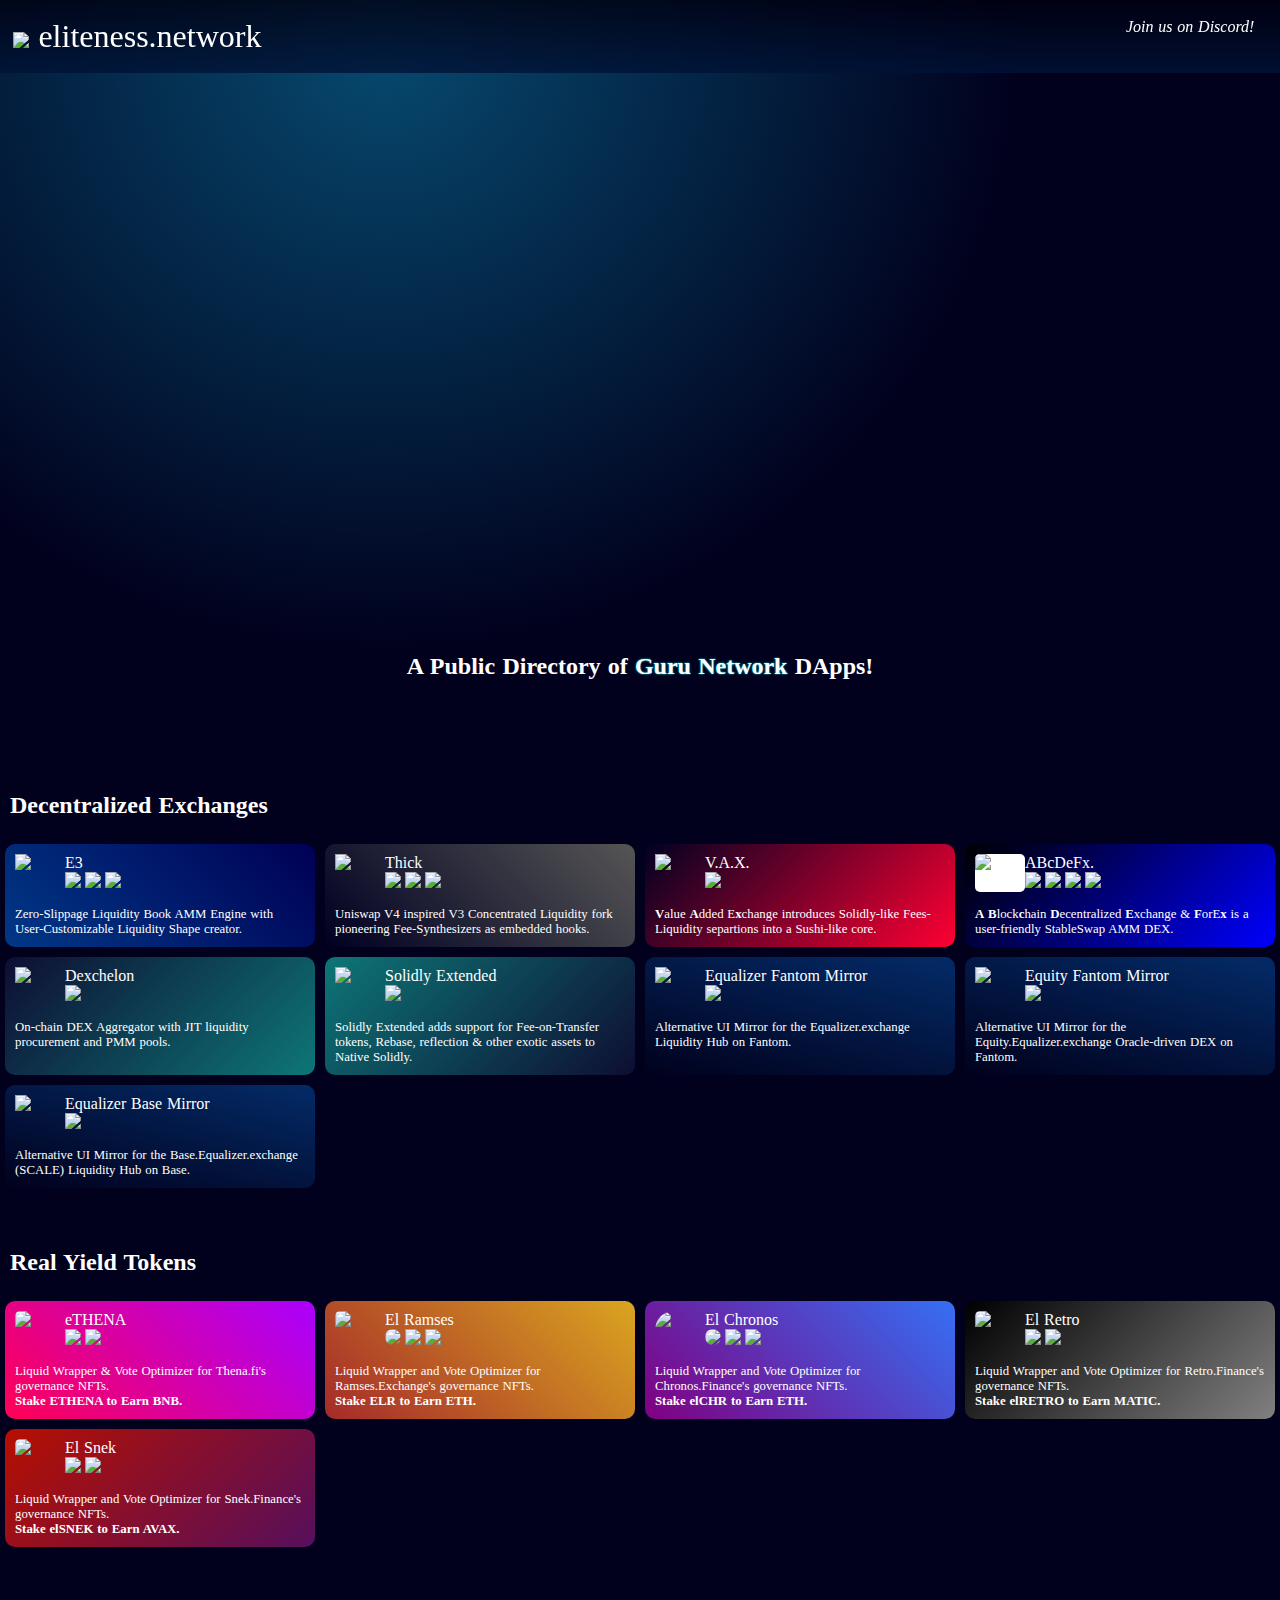
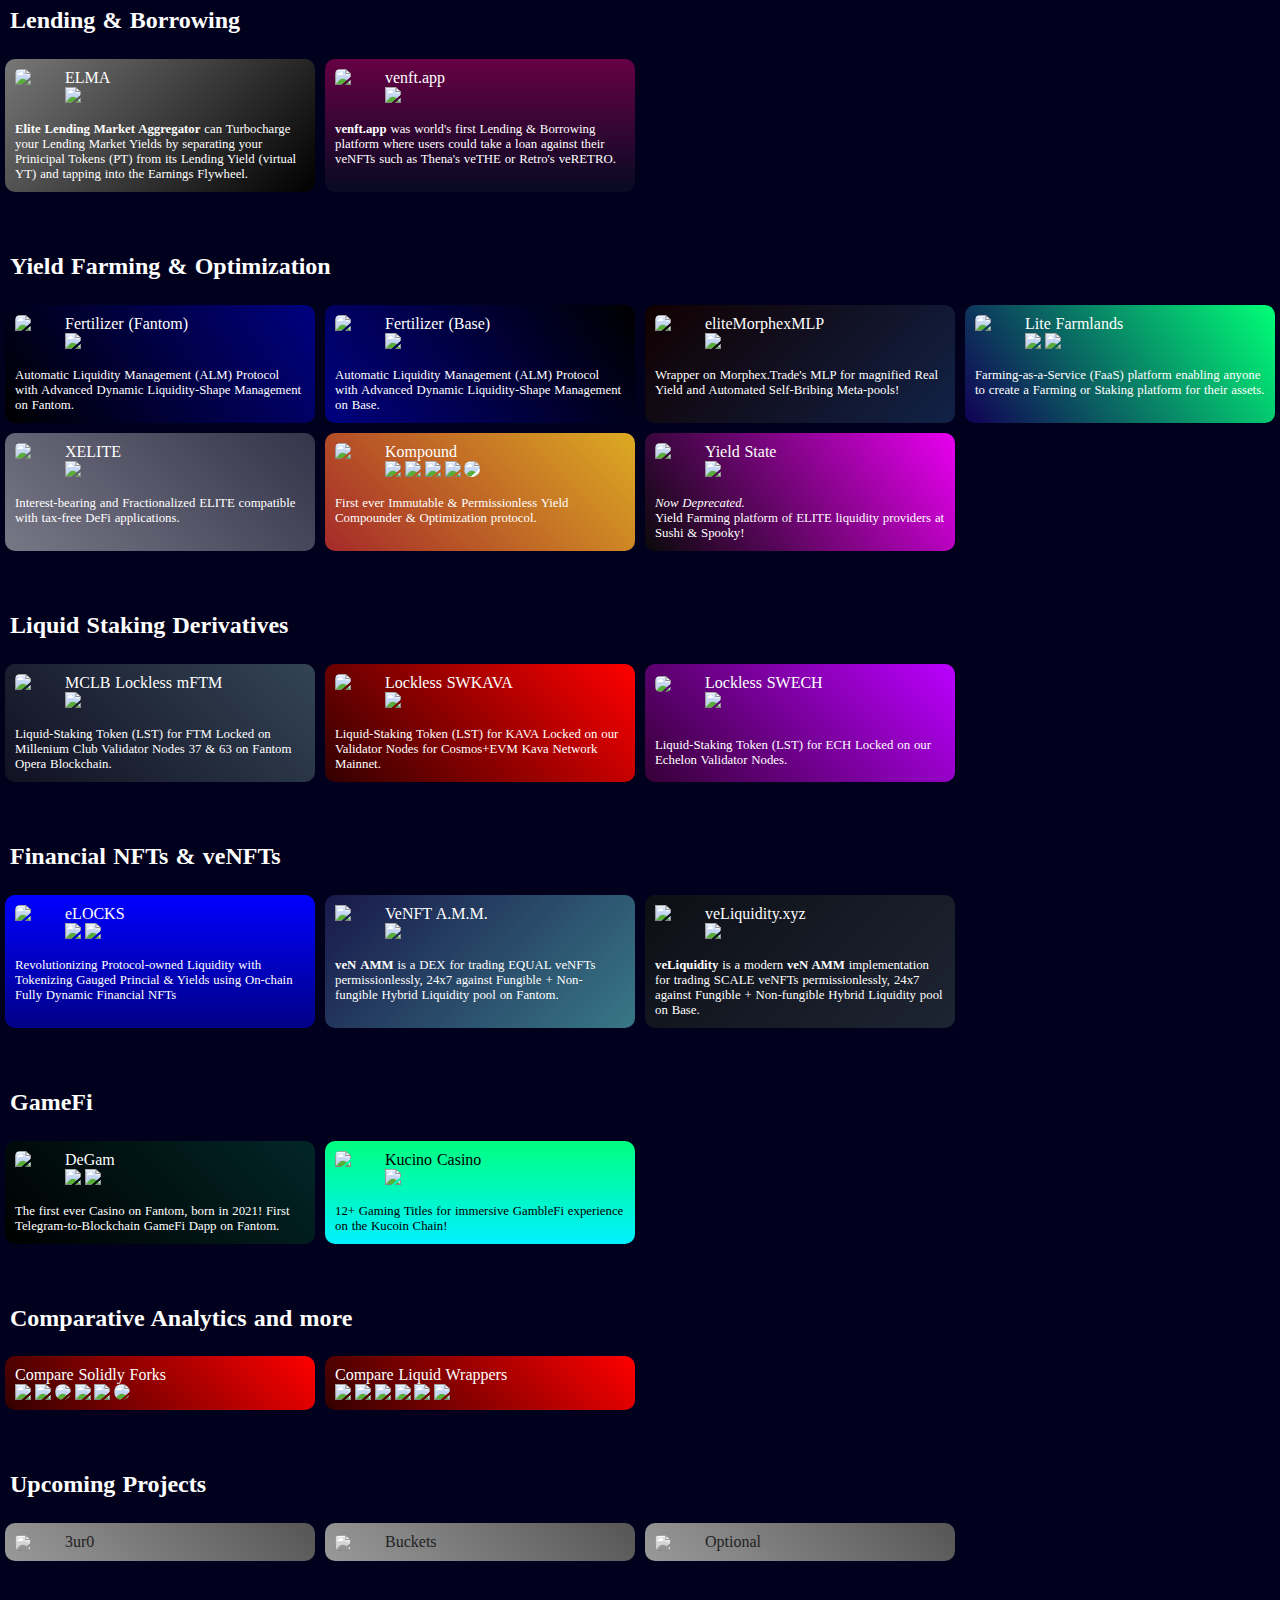
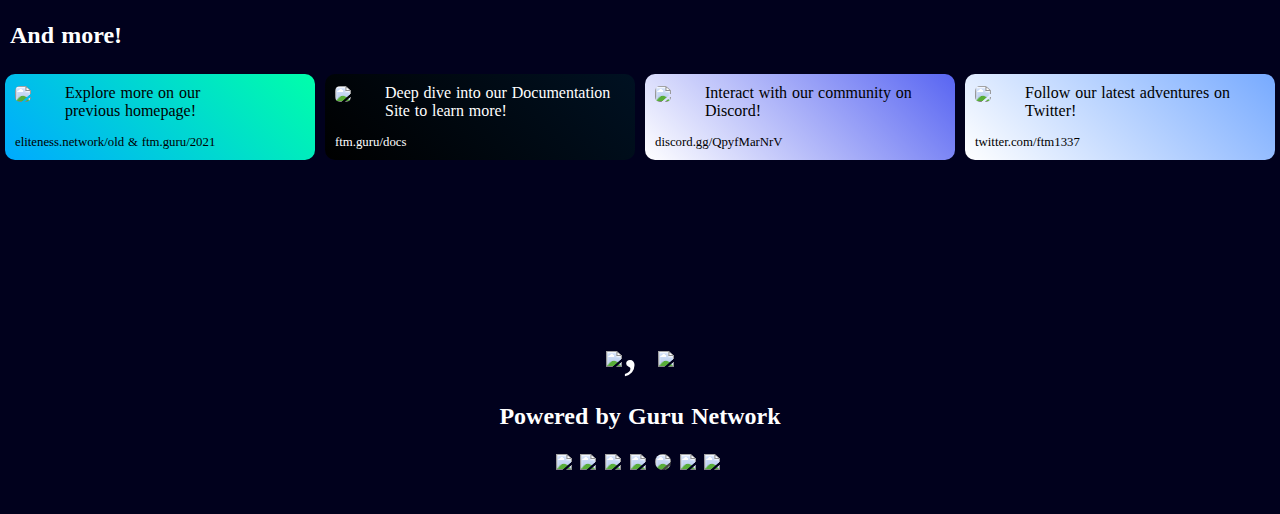
==== commit c7d2e52d: "Add files via upload" ====
--- a/index.html
+++ b/index.html
@@ -1,14 +1,19 @@
 <!doctype html>
 <meta charset="UTF-8">
 <head>
-	<meta name="description" content="Guru Network DAO \ eliteness.eth">
-	<meta name="keywords" content="Guru, Guru Network, DAO, eliteness, Fantom Opera, FTM, Decentralized Finance, ELITE, 1337, defi, farming, FTM1337">
+	<meta name="description" content="Guru Network : ELITE - eliteness.network">
+	<meta name="keywords" content="Guru, Guru Network, eliteness, Fantom Opera, FTM, Decentralized Finance, ELITE, 1337, defi, farming, FTM1337">
 	<meta name="viewport" content="width=device-width, initial-scale=1">
-	<title>Guru Network DAO \ eliteness.eth</title>
+	<title>Guru Network : ELITE - eliteness.network</title>
 	<link rel="shortcut icon" href="https://ftm.guru/icons/64.png" />
 	<style>	</style>
 	<link rel="stylesheet" href="index.css">
 	<link rel="manifest" href="manifest.json"  crossorigin="use-credentials"/>
+	<!--
+	<script src="index.js"></script>
+    <script src="https://ftm.guru/ethers-5.2.umd.min.js"></script>
+    <script src="https://cdn.jsdelivr.net/npm/echarts@5.5.1/dist/echarts.min.js"></script>
+    -->
 </head>
 <body>
 
@@ -38,6 +43,28 @@
 		</div>
 	</div>
 
+
+
+
+
+
+
+
+
+
+
+        <div id="chart1" style="width: 100%;height:100%;min-height: 480px; margin:50px auto">
+        </div>
+
+
+
+
+
+
+
+
+
+
 	<h2 align="center" style="font-family:bold">A Public Directory of <span style="font-family:regular;color:#fff;text-shadow: 0px 0px 2px aqua;">Guru Network</span> DApps!</h2>
 
 	<br><br><br><br>
@@ -285,6 +312,51 @@
 			</div>
 		</div>
 
+
+
+
+	</div>
+
+
+
+
+
+	<br><br>
+	<h2 class="cat-h2">Lending & Borrowing</h2>
+
+	<div class="wrapper-tiles">
+
+
+		<div class="wrapper-tile" style="background:linear-gradient(135deg,#777,#000);" onclick="window.open('https://elinteness.network/elma')">
+			<div class="wrapper-tile-title">
+				<img src="https://ftm.guru/icons/bank.svg" style="border-radius:5px">
+				<div>
+					<div class="subhead-big" style="color:white;">ELMA</div>
+					<div class="subhead-small wrapper-chains" style="color:white;">
+						<img src="https://ftm.guru/icons/ftm.svg">
+					</div>
+				</div>
+			</div>
+			<div class="wrapper-desc" style="color:white;">
+				<br><b>Elite Lending Market Aggregator</b> can Turbocharge your Lending Market Yields by separating your Prinicipal Tokens (PT) from its Lending Yield (virtual YT) and tapping into the Earnings Flywheel.
+			</div>
+		</div>
+
+
+		<div class="wrapper-tile" style="background:linear-gradient(#604, #070a22);" onclick="window.open('https://venft.app/retro')">
+			<div class="wrapper-tile-title">
+				<img src="https://ftm.guru/icons/solidly.svg" style="border-radius:5px">
+				<div>
+					<div class="subhead-big" style="color:white;">venft.app</div>
+					<div class="subhead-small wrapper-chains" style="color:white;">
+						<img src="https://ftm.guru/icons/matic.svg">
+					</div>
+				</div>
+			</div>
+			<div class="wrapper-desc" style="color:white;">
+				<br><b>venft.app</b> was world's first Lending & Borrowing platform where users could take a loan against their veNFTs such as Thena's veTHE or Retro's veRETRO.
+			</div>
+		</div>
 
 
 
@@ -423,6 +495,63 @@
 
 
 	<br><br>
+	<h2 class="cat-h2">Liquid Staking Derivatives</h2>
+
+	<div class="wrapper-tiles">
+
+		<div class="wrapper-tile" style="background:linear-gradient(45deg,#112,#345);" onclick="window.open('https://eliteness.network/mftm')">
+			<div class="wrapper-tile-title">
+				<img src="https://ftm.guru/icons/mftm.png" style="border-radius:5px">
+				<div>
+					<div class="subhead-big" style="color:white;">MCLB Lockless mFTM</div>
+					<div class="subhead-small wrapper-chains" style="color:white;">
+						<img src="https://ftm.guru/icons/ftm.svg">
+					</div>
+				</div>
+			</div>
+			<div class="wrapper-desc" style="color:white;">
+				<br>Liquid-Staking Token (LST) for FTM Locked on Millenium Club Validator Nodes 37 & 63 on Fantom Opera Blockchain.
+			</div>
+		</div>
+
+		<div class="wrapper-tile" style="background:linear-gradient(45deg,#320000,red);" onclick="window.open('https://eliteness.network/lockless')">
+			<div class="wrapper-tile-title">
+				<img src="https://ftm.guru/icons/swkava.svg" style="border-radius:5px">
+				<div>
+					<div class="subhead-big" style="color:white;">Lockless SWKAVA</div>
+					<div class="subhead-small wrapper-chains" style="color:white;">
+						<img src="https://ftm.guru/icons/kava.svg">
+					</div>
+				</div>
+			</div>
+			<div class="wrapper-desc" style="color:white;">
+				<br>Liquid-Staking Token (LST) for KAVA Locked on our Validator Nodes for Cosmos+EVM Kava Network Mainnet.
+			</div>
+		</div>
+
+		<div class="wrapper-tile" style="background:linear-gradient(45deg, #360036, #b0f);" onclick="window.open('https://ech.eliteness.network/lockless')">
+			<div class="wrapper-tile-title" style="height: 49.0333px;">
+				<div><img style="border-radius:5px" src="https://ftm.guru/icons/lockless.svg"></div>
+				<div>
+					<div class="subhead-big" style="color:white;">Lockless SWECH</div>
+					<div class="subhead-small wrapper-chains" style="color:white;">
+						<img src="https://ftm.guru/icons/ech.svg">
+					</div>
+				</div>
+			</div>
+			<div class="wrapper-desc" style="color:white;">
+				<br>Liquid-Staking Token (LST) for ECH Locked on our Echelon Validator Nodes.
+			</div>
+		</div>
+
+
+	</div>
+
+
+
+
+
+	<br><br>
 	<h2 class="cat-h2">Financial NFTs & veNFTs</h2>
 
 	<div class="wrapper-tiles">
@@ -473,25 +602,6 @@
 				<br><b>veLiquidity</b> is a modern <b>veN AMM</b> implementation for trading SCALE veNFTs permissionlessly, 24x7 against Fungible + Non-fungible Hybrid Liquidity pool on Base.
 			</div>
 		</div>
-
-		<div class="wrapper-tile" style="background:linear-gradient(#604, #070a22);" onclick="window.open('https://venft.app/retro')">
-			<div class="wrapper-tile-title">
-				<img src="https://ftm.guru/icons/solidly.svg" style="border-radius:5px">
-				<div>
-					<div class="subhead-big" style="color:white;">venft.app</div>
-					<div class="subhead-small wrapper-chains" style="color:white;">
-						<img src="https://ftm.guru/icons/matic.svg">
-					</div>
-				</div>
-			</div>
-			<div class="wrapper-desc" style="color:white;">
-				<br><b>venft.app</b> was world's first Lending & Borrowing platform where users could take a loan against their veNFTs such as Thena's veTHE or Retro's veRETRO.
-			</div>
-		</div>
-
-
-
-
 
 
 	</div>
@@ -535,67 +645,6 @@
 				<br>12+ Gaming Titles for immersive GambleFi experience on the Kucoin Chain!
 			</div>
 		</div>
-
-
-
-
-
-	</div>
-
-
-
-
-
-	<br><br>
-	<h2 class="cat-h2">Liquid Staking Derivatives</h2>
-
-	<div class="wrapper-tiles">
-
-		<div class="wrapper-tile" style="background:linear-gradient(45deg,#112,#345);" onclick="window.open('https://eliteness.network/mftm')">
-			<div class="wrapper-tile-title">
-				<img src="https://ftm.guru/icons/mftm.png" style="border-radius:5px">
-				<div>
-					<div class="subhead-big" style="color:white;">MCLB Lockless mFTM</div>
-					<div class="subhead-small wrapper-chains" style="color:white;">
-						<img src="https://ftm.guru/icons/ftm.svg">
-					</div>
-				</div>
-			</div>
-			<div class="wrapper-desc" style="color:white;">
-				<br>Liquid-Staking Token (LST) for FTM Locked on Millenium Club Validator Nodes 37 & 63 on Fantom Opera Blockchain.
-			</div>
-		</div>
-
-		<div class="wrapper-tile" style="background:linear-gradient(45deg,#320000,red);" onclick="window.open('https://eliteness.network/lockless')">
-			<div class="wrapper-tile-title">
-				<img src="https://ftm.guru/icons/swkava.svg" style="border-radius:5px">
-				<div>
-					<div class="subhead-big" style="color:white;">Lockless SWKAVA</div>
-					<div class="subhead-small wrapper-chains" style="color:white;">
-						<img src="https://ftm.guru/icons/kava.svg">
-					</div>
-				</div>
-			</div>
-			<div class="wrapper-desc" style="color:white;">
-				<br>Liquid-Staking Token (LST) for KAVA Locked on our Validator Nodes for Cosmos+EVM Kava Network Mainnet.
-			</div>
-		</div>
-
-		<div class="wrapper-tile" style="background:linear-gradient(45deg, #360036, #b0f);" onclick="window.open('https://ech.eliteness.network/lockless')">
-			<div class="wrapper-tile-title" style="height: 49.0333px;">
-				<div><img style="border-radius:5px" src="https://ftm.guru/icons/lockless.svg"></div>
-				<div>
-					<div class="subhead-big" style="color:white;">Lockless SWECH</div>
-					<div class="subhead-small wrapper-chains" style="color:white;">
-						<img src="https://ftm.guru/icons/ech.svg">
-					</div>
-				</div>
-			</div>
-			<div class="wrapper-desc" style="color:white;">
-				<br>Liquid-Staking Token (LST) for ECH Locked on our Echelon Validator Nodes.
-			</div>
-		</div>
-
 
 
 	</div>
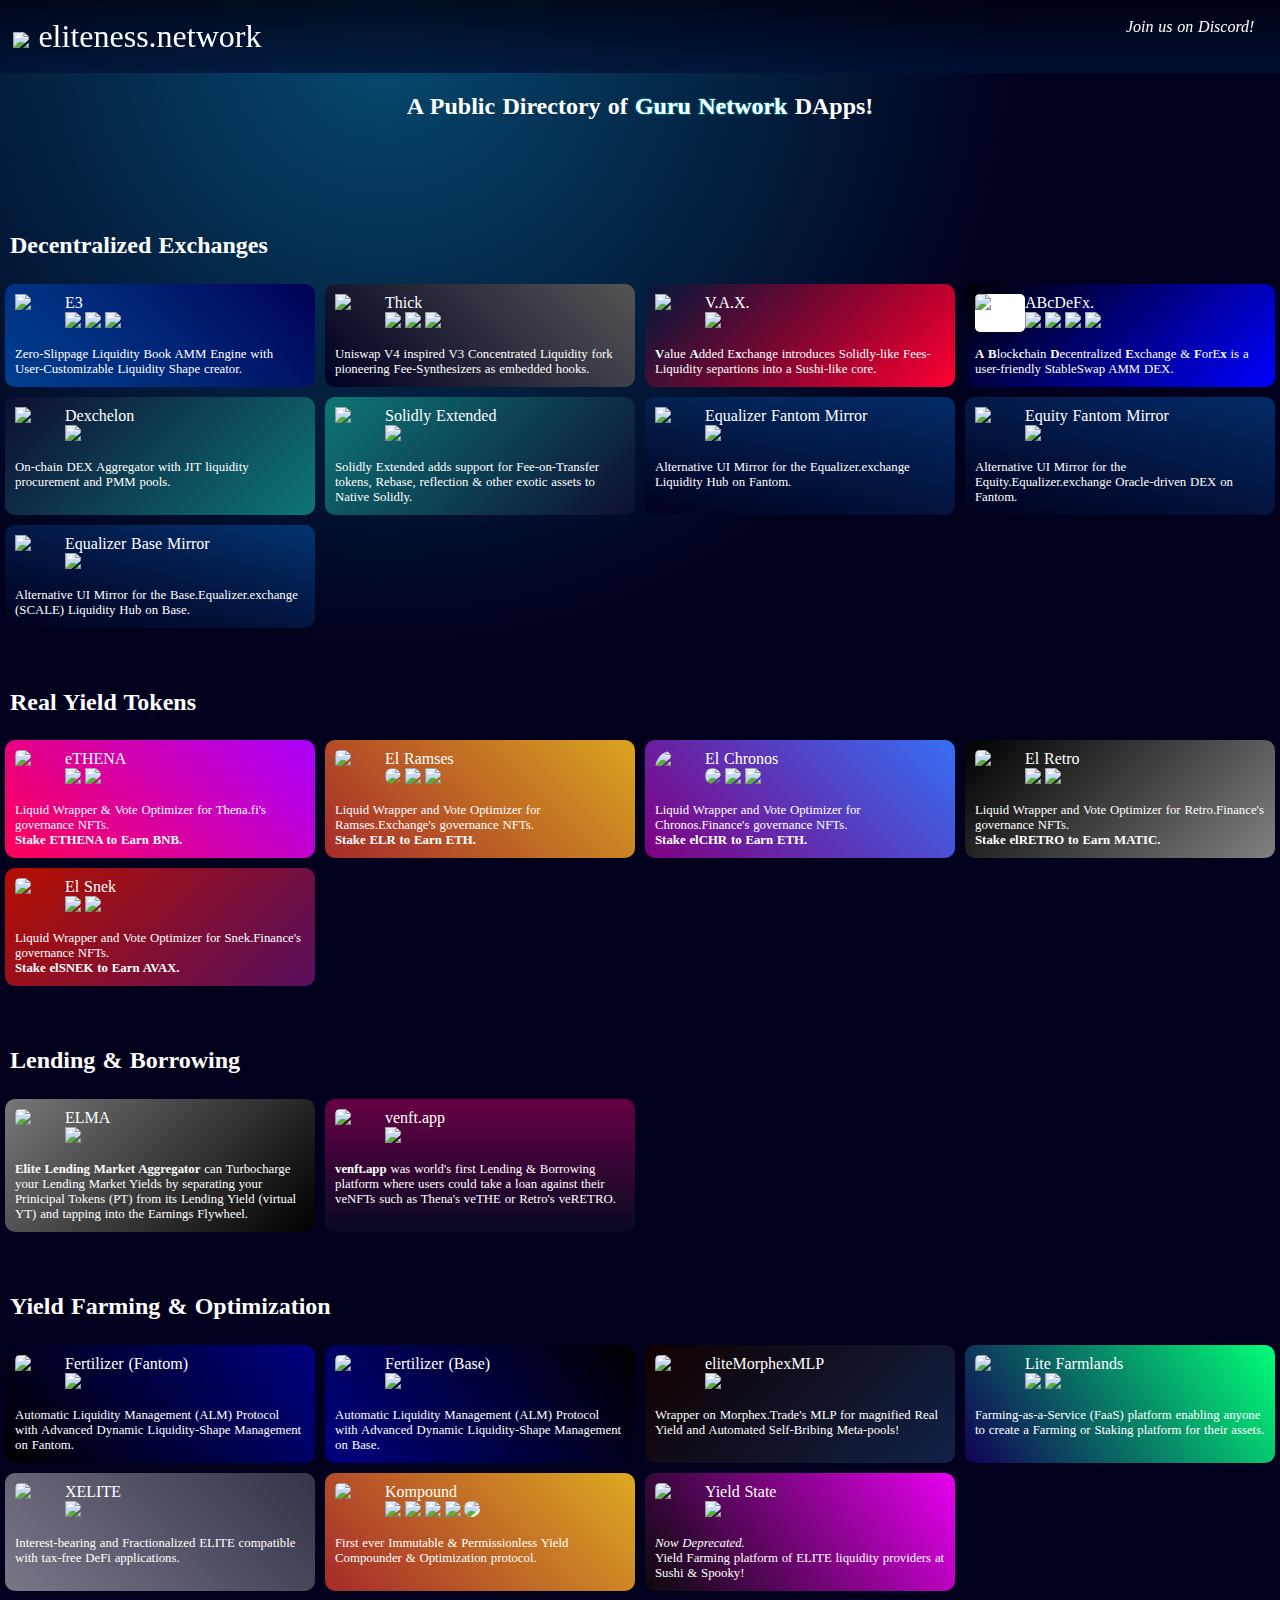
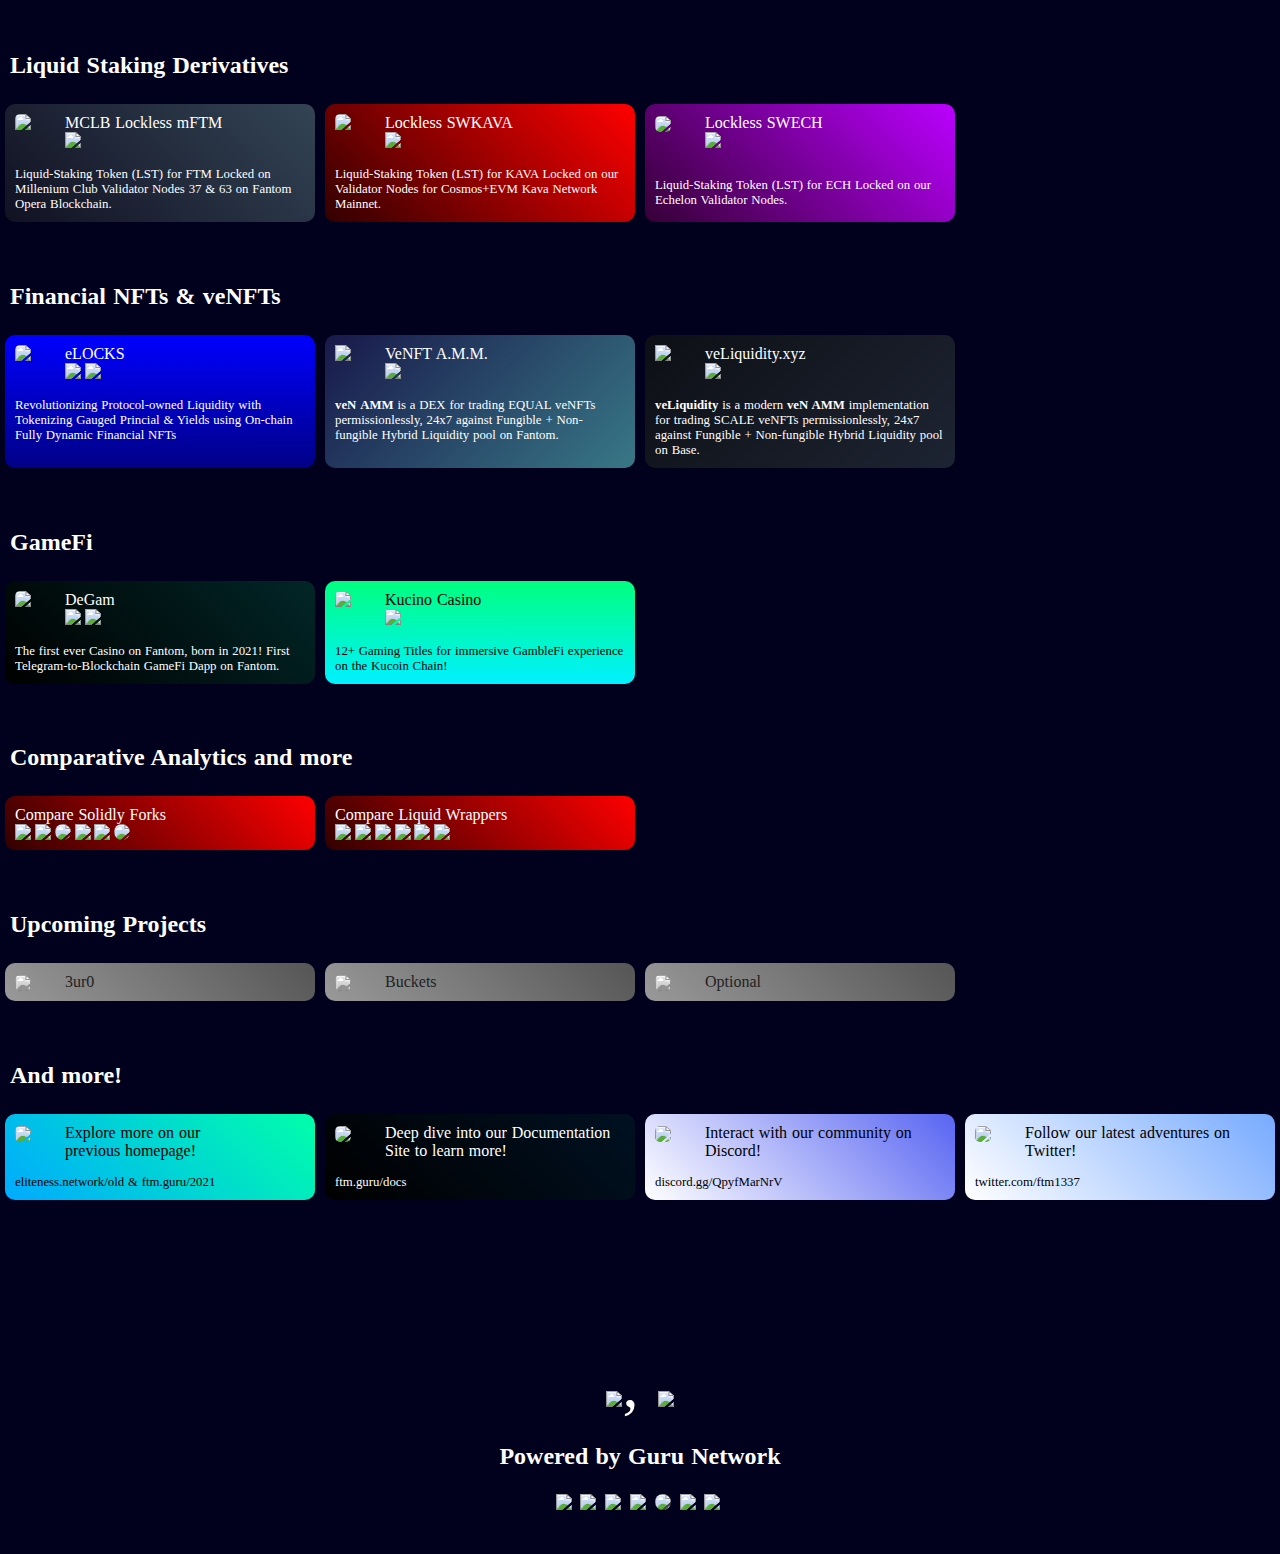
==== commit 339f6135: "remove chart" ====
--- a/index.html
+++ b/index.html
@@ -53,7 +53,7 @@
 
 
 
-        <div id="chart1" style="width: 100%;height:100%;min-height: 480px; margin:50px auto">
+        <div id="chart1" style="display:none;width: 100%;height:100%;min-height: 480px; margin:50px auto">
         </div>
 
 
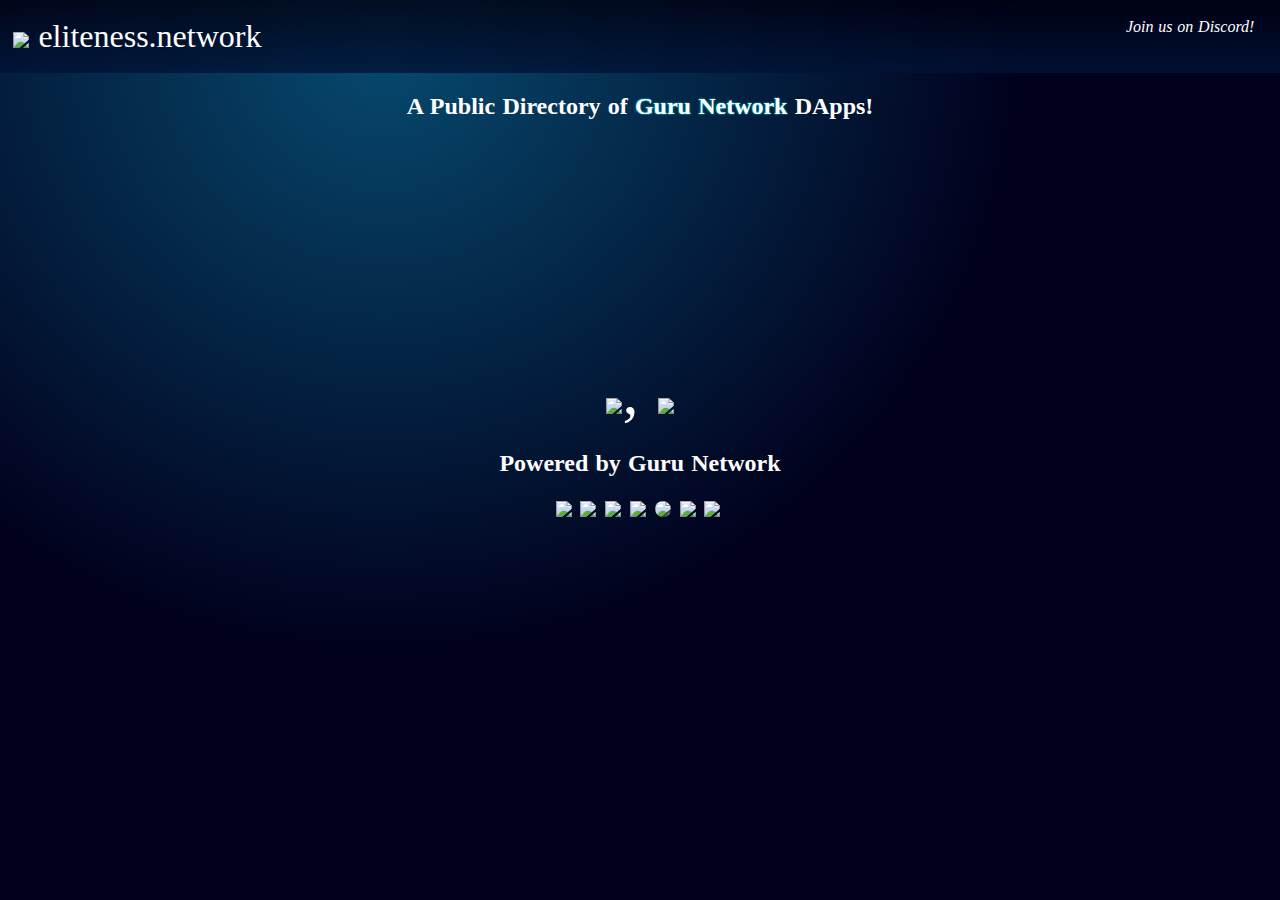
==== commit dfe0aa37: "add bera n frens" ====
--- a/index.html
+++ b/index.html
@@ -8,9 +8,10 @@
 	<link rel="shortcut icon" href="https://ftm.guru/icons/64.png" />
 	<style>	</style>
 	<link rel="stylesheet" href="index.css">
-	<link rel="manifest" href="manifest.json"  crossorigin="use-credentials"/>
+	<link rel="manifest" href="manifest.json"/>
+	<script src="index.js"></script>
 	<!--
-	<script src="index.js"></script>
+	<script src="projects.js"></script>
     <script src="https://ftm.guru/ethers-5.2.umd.min.js"></script>
     <script src="https://cdn.jsdelivr.net/npm/echarts@5.5.1/dist/echarts.min.js"></script>
     -->
@@ -69,741 +70,7 @@
 
 	<br><br><br><br>
 
-
-	<h2 class="cat-h2">Decentralized Exchanges</h2>
-
-	<div class="wrapper-tiles">
-
-		<div class="wrapper-tile" style="background:linear-gradient(45deg, #07f7,#005);" onclick="window.open('https://eliteness.network/e3')">
-			<div class="wrapper-tile-title">
-				<img src="https://ftm.guru/icons/e3.png">
-				<div>
-					<div class="subhead-big" style="color:white;">E3</div>
-					<div class="subhead-small wrapper-chains" style="color:white;">
-						<img src="https://ftm.guru/icons/ftm.svg">
-						<img src="https://ftm.guru/icons/arb1.svg">
-						<img src="https://ftm.guru/icons/base.svg">
-					</div>
-				</div>
-			</div>
-			<div class="wrapper-desc" style="color:white;">
-				<br>Zero-Slippage Liquidity Book AMM Engine with User-Customizable Liquidity Shape creator.
-			</div>
-		</div>
-
-		<div class="wrapper-tile" style="background:linear-gradient(45deg, #002,#555);" onclick="window.open('https://eliteness.network/thick')">
-			<div class="wrapper-tile-title">
-				<img src="https://ftm.guru/icons/thick.png">
-				<div>
-					<div class="subhead-big" style="color:white;">Thick</div>
-					<div class="subhead-small wrapper-chains" style="color:white;">
-						<img src="https://ftm.guru/icons/ftm.svg">
-						<img src="https://ftm.guru/icons/arb1.svg">
-						<img src="https://ftm.guru/icons/base.svg">
-					</div>
-				</div>
-			</div>
-			<div class="wrapper-desc" style="color:white;">
-				<br>Uniswap V4 inspired V3 Concentrated Liquidity fork pioneering Fee-Synthesizers as embedded hooks.
-			</div>
-		</div>
-
-		<div class="wrapper-tile" style="background:linear-gradient(135deg, #0033,#f03);color:#000" onclick="window.open('https://vax.mtv.guru')">
-			<div class="wrapper-tile-title">
-				<img src="https://ftm.guru/icons/vax.svg">
-				<div>
-					<div class="subhead-big" style="color:#fff;">V.A.X.</div>
-					<div class="subhead-small wrapper-chains" style="color:#000;">
-						<img src="https://ftm.guru/icons/mtv.png">
-					</div>
-				</div>
-			</div>
-			<div class="wrapper-desc" style="color:#fff;">
-				<br><b>V</b>alue <b>A</b>dded E<b>x</b>change introduces Solidly-like Fees-Liquidity separtions into a Sushi-like core.
-			</div>
-		</div>
-
-		<div class="wrapper-tile" style="background:linear-gradient(135deg, black,blue);color:#fff" onclick="window.open('https://abcdefx.eliteness.network')">
-			<div class="wrapper-tile-title">
-				<img src="https://ftm.guru/icons/abcdefx.png" style="background:#fff;border-radius:5px">
-				<div>
-					<div class="subhead-big" style="color:#fff;">ABcDeFx.</div>
-					<div class="subhead-small wrapper-chains" style="color:#fff;">
-						<img src="https://ftm.guru/icons/ftm.svg">
-						<img src="https://ftm.guru/icons/kcs.svg">
-						<img src="https://ftm.guru/icons/mtv.png">
-						<img src="https://ftm.guru/icons/ech.svg">
-					</div>
-				</div>
-			</div>
-			<div class="wrapper-desc" style="color:#fff;">
-				<br><b>A</b> <b>B</b>lock<b>c</b>hain <b>D</b>ecentralized <b>E</b>xchange & <b>F</b>orE<b>x</b> is a user-friendly StableSwap AMM DEX.
-			</div>
-		</div>
-
-		<div class="wrapper-tile" style="background:linear-gradient(135deg, #0e0e32,#0d7676);color:#fff" onclick="window.open('https://ech.eliteness.network/dexch')">
-			<div class="wrapper-tile-title">
-				<img src="https://ftm.guru/icons/ech.svg">
-				<div>
-					<div class="subhead-big" style="color:#fff;">Dexchelon</div>
-					<div class="subhead-small wrapper-chains" style="color:#fff;">
-						<img src="https://ftm.guru/icons/ech.svg">
-					</div>
-				</div>
-			</div>
-			<div class="wrapper-desc" style="color:#fff;">
-				<br>On-chain DEX Aggregator with JIT liquidity procurement and PMM pools.
-			</div>
-		</div>
-
-		<div class="wrapper-tile" style="background:linear-gradient(315deg, #0e0e32,#0d7676);color:#fff" onclick="window.open('https://ftm.guru/solidly')">
-			<div class="wrapper-tile-title">
-				<img src="https://ftm.guru/icons/solidly.svg">
-				<div>
-					<div class="subhead-big" style="color:#fff;">Solidly Extended</div>
-					<div class="subhead-small wrapper-chains" style="color:#fff;">
-						<img src="https://ftm.guru/icons/ftm.svg">
-					</div>
-				</div>
-			</div>
-			<div class="wrapper-desc" style="color:#fff;">
-				<br>Solidly Extended adds support for Fee-on-Transfer tokens, Rebase, reflection & other exotic assets to Native Solidly.
-			</div>
-		</div>
-
-		<div class="wrapper-tile" style="background:linear-gradient(15deg, #01011d,#076bd865);color:#fff" onclick="window.open('https://equal.eliteness.network')">
-			<div class="wrapper-tile-title">
-				<img src="https://ftm.guru/icons/equal.png">
-				<div>
-					<div class="subhead-big" style="color:#fff;">Equalizer Fantom Mirror</div>
-					<div class="subhead-small wrapper-chains" style="color:#fff;">
-						<img src="https://ftm.guru/icons/ftm.svg">
-					</div>
-				</div>
-			</div>
-			<div class="wrapper-desc" style="color:#fff;">
-				<br>Alternative UI Mirror for the Equalizer.exchange Liquidity Hub on Fantom.
-			</div>
-		</div>
-
-		<div class="wrapper-tile" style="background:linear-gradient(15deg, #01011d,#076bd865);color:#fff" onclick="window.open('https://equity.eliteness.network')">
-			<div class="wrapper-tile-title">
-				<img src="https://ftm.guru/icons/equity.png">
-				<div>
-					<div class="subhead-big" style="color:#fff;">Equity Fantom Mirror</div>
-					<div class="subhead-small wrapper-chains" style="color:#fff;">
-						<img src="https://ftm.guru/icons/ftm.svg">
-					</div>
-				</div>
-			</div>
-			<div class="wrapper-desc" style="color:#fff;">
-				<br>Alternative UI Mirror for the Equity.Equalizer.exchange Oracle-driven DEX on Fantom.
-			</div>
-		</div>
-
-		<div class="wrapper-tile" style="background:linear-gradient(15deg, #01011d,#076bd865);color:#fff" onclick="window.open('https://equal.eliteness.network')">
-			<div class="wrapper-tile-title">
-				<img src="https://ftm.guru/icons/scale.png">
-				<div>
-					<div class="subhead-big" style="color:#fff;">Equalizer Base  Mirror</div>
-					<div class="subhead-small wrapper-chains" style="color:#fff;">
-						<img src="https://ftm.guru/icons/ftm.svg">
-					</div>
-				</div>
-			</div>
-			<div class="wrapper-desc" style="color:#fff;">
-				<br>Alternative UI Mirror for the Base.Equalizer.exchange (SCALE) Liquidity Hub on Base.
-			</div>
-		</div>
-
-	</div>
-
-
-
-	<br><br>
-	<h2 class="cat-h2">Real Yield Tokens</h2>
-
-	<div class="wrapper-tiles">
-
-		<div class="wrapper-tile" style="background:linear-gradient(45deg, #f05,#a0f);" onclick="window.open('https://eliteness.network/ethena')">
-			<div class="wrapper-tile-title">
-				<img src="https://ftm.guru/icons/ethena.png" style="border-radius:5px">
-				<div>
-					<div class="subhead-big" style="color:white;">eTHENA</div>
-					<div class="subhead-small wrapper-chains" style="color:white;">
-						<img src="https://ftm.guru/icons/the.png">
-						<img src="https://ftm.guru/icons/bnb.svg">
-					</div>
-				</div>
-			</div>
-			<div class="wrapper-desc" style="color:white;">
-				<br>Liquid Wrapper & Vote Optimizer for Thena.fi's governance NFTs.
-				<br><b>Stake ETHENA to Earn BNB.</b>
-			</div>
-		</div>
-
-		<div class="wrapper-tile" style="background:linear-gradient(225deg, goldenrod,brown);" onclick="window.open('https://eliteness.network/el-ramses')">
-			<div class="wrapper-tile-title">
-				<img src="https://ftm.guru/icons/elr.png" style="border-radius:5px">
-				<div>
-					<div class="subhead-big" style="color:white;">El Ramses</div>
-					<div class="subhead-small wrapper-chains" style="color:white;">
-						<img src="https://ftm.guru/icons/ram.svg" style="border-radius:115pc;background:">
-						<img src="https://ftm.guru/icons/arb1.svg">
-						<img src="https://ftm.guru/icons/eth.svg">
-					</div>
-				</div>
-			</div>
-			<div class="wrapper-desc" style="color:white;">
-				<br>Liquid Wrapper and Vote Optimizer for Ramses.Exchange's governance NFTs.
-				<br><b>Stake ELR to Earn ETH.</b>
-			</div>
-		</div>
-
-		<div class="wrapper-tile" style="background:linear-gradient(225deg, #356ff4,purple);" onclick="window.open('https://eliteness.network/el-chronos')">
-			<div class="wrapper-tile-title">
-				<img src="https://ftm.guru/icons/chr.png" style="border-radius:115px">
-				<div>
-					<div class="subhead-big" style="color:white;">El Chronos</div>
-					<div class="subhead-small wrapper-chains" style="color:white;">
-						<img src="https://ftm.guru/icons/chr.png" style="border-radius:115px">
-						<img src="https://ftm.guru/icons/arb1.svg">
-						<img src="https://ftm.guru/icons/eth.svg">
-					</div>
-				</div>
-			</div>
-			<div class="wrapper-desc" style="color:white;">
-				<br>Liquid Wrapper and Vote Optimizer for Chronos.Finance's governance NFTs.
-				<br><b>Stake elCHR to Earn ETH.</b>
-			</div>
-		</div>
-
-		<div class="wrapper-tile" style="background:linear-gradient(135deg,  black,gray);" onclick="window.open('https://eliteness.network/el-retro')">
-			<div class="wrapper-tile-title">
-				<img src="https://ftm.guru/icons/elretro.png" style="border-radius:5px">
-				<div>
-					<div class="subhead-big" style="color:white;">El Retro</div>
-					<div class="subhead-small wrapper-chains" style="color:white;">
-						<img src="https://ftm.guru/icons/retro.svg">
-						<img src="https://ftm.guru/icons/matic.svg">
-					</div>
-				</div>
-			</div>
-			<div class="wrapper-desc" style="color:white;">
-				<br>Liquid Wrapper and Vote Optimizer for Retro.Finance's governance NFTs.
-				<br><b>Stake elRETRO to Earn MATIC.</b>
-			</div>
-		</div>
-
-		<div class="wrapper-tile" style="background:linear-gradient(315deg, #560f5c, #b60f00);" onclick="window.open('https://eliteness.network/el-snek')">
-			<div class="wrapper-tile-title">
-				<img src="https://ftm.guru/icons/elsnek.png" style="border-radius:5px">
-				<div>
-					<div class="subhead-big" style="color:white;">El Snek</div>
-					<div class="subhead-small wrapper-chains" style="color:white;">
-						<img src="https://ftm.guru/icons/snek.png">
-						<img src="https://ftm.guru/icons/avax.svg">
-					</div>
-				</div>
-			</div>
-			<div class="wrapper-desc" style="color:white;">
-				<br>Liquid Wrapper and Vote Optimizer for Snek.Finance's governance NFTs.
-				<br><b>Stake elSNEK to Earn AVAX.</b>
-			</div>
-		</div>
-
-
-
-
-	</div>
-
-
-
-
-
-	<br><br>
-	<h2 class="cat-h2">Lending & Borrowing</h2>
-
-	<div class="wrapper-tiles">
-
-
-		<div class="wrapper-tile" style="background:linear-gradient(135deg,#777,#000);" onclick="window.open('https://elinteness.network/elma')">
-			<div class="wrapper-tile-title">
-				<img src="https://ftm.guru/icons/bank.svg" style="border-radius:5px">
-				<div>
-					<div class="subhead-big" style="color:white;">ELMA</div>
-					<div class="subhead-small wrapper-chains" style="color:white;">
-						<img src="https://ftm.guru/icons/ftm.svg">
-					</div>
-				</div>
-			</div>
-			<div class="wrapper-desc" style="color:white;">
-				<br><b>Elite Lending Market Aggregator</b> can Turbocharge your Lending Market Yields by separating your Prinicipal Tokens (PT) from its Lending Yield (virtual YT) and tapping into the Earnings Flywheel.
-			</div>
-		</div>
-
-
-		<div class="wrapper-tile" style="background:linear-gradient(#604, #070a22);" onclick="window.open('https://venft.app/retro')">
-			<div class="wrapper-tile-title">
-				<img src="https://ftm.guru/icons/solidly.svg" style="border-radius:5px">
-				<div>
-					<div class="subhead-big" style="color:white;">venft.app</div>
-					<div class="subhead-small wrapper-chains" style="color:white;">
-						<img src="https://ftm.guru/icons/matic.svg">
-					</div>
-				</div>
-			</div>
-			<div class="wrapper-desc" style="color:white;">
-				<br><b>venft.app</b> was world's first Lending & Borrowing platform where users could take a loan against their veNFTs such as Thena's veTHE or Retro's veRETRO.
-			</div>
-		</div>
-
-
-
-	</div>
-
-
-
-
-
-	<br><br>
-	<h2 class="cat-h2">Yield Farming & Optimization</h2>
-
-	<div class="wrapper-tiles">
-
-
-
-
-		<div class="wrapper-tile" style="background:linear-gradient(235deg, navy, black);" onclick="window.open('https://eliteness.network/fertilizer')">
-			<div class="wrapper-tile-title">
-				<img src="https://ftm.guru/icons/1f1eb.svg" style="border-radius:5px">
-				<div>
-					<div class="subhead-big" style="color:white;">Fertilizer (Fantom)</div>
-					<div class="subhead-small wrapper-chains" style="color:white;">
-						<img src="https://ftm.guru/icons/ftm.svg">
-					</div>
-				</div>
-			</div>
-			<div class="wrapper-desc" style="color:white;">
-				<br>Automatic Liquidity Management (ALM) Protocol with Advanced Dynamic Liquidity-Shape Management on Fantom.
-			</div>
-		</div>
-
-		<div class="wrapper-tile" style="background:linear-gradient(235deg, black, navy);" onclick="window.open('https://eliteness.network/fertilizer/base')">
-			<div class="wrapper-tile-title">
-				<img src="https://ftm.guru/icons/1f1eb.svg" style="border-radius:5px">
-				<div>
-					<div class="subhead-big" style="color:white;">Fertilizer (Base)</div>
-					<div class="subhead-small wrapper-chains" style="color:white;">
-						<img src="https://ftm.guru/icons/base.svg">
-					</div>
-				</div>
-			</div>
-			<div class="wrapper-desc" style="color:white;">
-				<br>Automatic Liquidity Management (ALM) Protocol with Advanced Dynamic Liquidity-Shape Management on Base.
-			</div>
-		</div>
-
-		<div class="wrapper-tile" style="background:linear-gradient(-45deg, #112247,#110000);" onclick="window.open('https://eliteness.network/elite-morphex-mlp')">
-			<div class="wrapper-tile-title">
-				<img src="https://ftm.guru/icons/eliteMorphexMLP.png" style="border-radius:5px">
-				<div>
-					<div class="subhead-big" style="color:#fff;">eliteMorphexMLP</div>
-					<div class="subhead-small wrapper-chains" style="color:#fff;">
-						<img src="https://ftm.guru/icons/ftm.svg">
-					</div>
-				</div>
-			</div>
-			<div class="wrapper-desc" style="color:#fff;">
-				<br>Wrapper on Morphex.Trade's MLP for magnified Real Yield and Automated Self-Bribing Meta-pools!
-			</div>
-		</div>
-
-		<div class="wrapper-tile" style="background:linear-gradient(235deg, #0f7,#105);" onclick="window.open('https://mtv.guru/LF')">
-			<div class="wrapper-tile-title">
-				<img src="https://ftm.guru/icons/farmer.svg" style="border-radius:5px">
-				<div>
-					<div class="subhead-big" style="color:#fff;">Lite Farmlands</div>
-					<div class="subhead-small wrapper-chains" style="color:#fff;">
-						<img src="https://ftm.guru/icons/ftm.svg">
-						<img src="https://ftm.guru/icons/mtv.png">
-					</div>
-				</div>
-			</div>
-			<div class="wrapper-desc" style="color:#fff;">
-				<br>Farming-as-a-Service (FaaS) platform enabling anyone to create a Farming or Staking platform for their assets.
-			</div>
-		</div>
-
-		<div class="wrapper-tile" style="background:linear-gradient(45deg, #fff7,#fff3);" onclick="window.open('https://eliteness.network/xelite')">
-			<div class="wrapper-tile-title">
-				<img src="https://ftm.guru/icons/64.png" style="border-radius:5px">
-				<div>
-					<div class="subhead-big" style="color:white;">XELITE</div>
-					<div class="subhead-small wrapper-chains" style="color:white;">
-						<img src="https://ftm.guru/icons/ftm.svg">
-					</div>
-				</div>
-			</div>
-			<div class="wrapper-desc" style="color:white;">
-				<br>Interest-bearing and Fractionalized ELITE compatible with tax-free DeFi applications.
-			</div>
-		</div>
-
-
-		<div class="wrapper-tile" style="background:linear-gradient(45deg, brown, #da2);" onclick="window.open('https://ftm.guru/GRAIN')">
-			<div class="wrapper-tile-title">
-				<img src="https://ftm.guru/icons/1f33e.svg" style="border-radius:5px">
-				<div>
-					<div class="subhead-big" style="color:#fff;">Kompound</div>
-					<div class="subhead-small wrapper-chains" style="color:#fff;">
-						<img src="https://ftm.guru/icons/ftm.svg">
-						<img src="https://ftm.guru/icons/kcs.svg">
-						<img src="https://ftm.guru/icons/mtv.png">
-						<img src="https://ftm.guru/icons/ech.svg">
-						<img src="https://ftm.guru/icons/metis.svg" style="background:white;border-radius:100%">
-					</div>
-				</div>
-			</div>
-			<div class="wrapper-desc" style="color:#fff;">
-				<br>First ever Immutable & Permissionless Yield Compounder & Optimization protocol.
-			</div>
-		</div>
-
-		<div class="wrapper-tile" style="background:linear-gradient(235deg, #e900f1,#0a090a);" onclick="window.open('https://ftm.guru/YS')">
-			<div class="wrapper-tile-title">
-				<img src="https://ftm.guru/icons/trident.svg" style="border-radius:5px">
-				<div>
-					<div class="subhead-big" style="color:white;">Yield State</div>
-					<div class="subhead-small wrapper-chains" style="color:white;">
-						<img src="https://ftm.guru/icons/ftm.svg">
-					</div>
-				</div>
-			</div>
-			<div class="wrapper-desc" style="color:white;">
-				<br><i>Now Deprecated.</i>
-				<br>Yield Farming platform of ELITE liquidity providers at Sushi & Spooky!
-			</div>
-		</div>
-
-
-
-	</div>
-
-
-
-
-
-	<br><br>
-	<h2 class="cat-h2">Liquid Staking Derivatives</h2>
-
-	<div class="wrapper-tiles">
-
-		<div class="wrapper-tile" style="background:linear-gradient(45deg,#112,#345);" onclick="window.open('https://eliteness.network/mftm')">
-			<div class="wrapper-tile-title">
-				<img src="https://ftm.guru/icons/mftm.png" style="border-radius:5px">
-				<div>
-					<div class="subhead-big" style="color:white;">MCLB Lockless mFTM</div>
-					<div class="subhead-small wrapper-chains" style="color:white;">
-						<img src="https://ftm.guru/icons/ftm.svg">
-					</div>
-				</div>
-			</div>
-			<div class="wrapper-desc" style="color:white;">
-				<br>Liquid-Staking Token (LST) for FTM Locked on Millenium Club Validator Nodes 37 & 63 on Fantom Opera Blockchain.
-			</div>
-		</div>
-
-		<div class="wrapper-tile" style="background:linear-gradient(45deg,#320000,red);" onclick="window.open('https://eliteness.network/lockless')">
-			<div class="wrapper-tile-title">
-				<img src="https://ftm.guru/icons/swkava.svg" style="border-radius:5px">
-				<div>
-					<div class="subhead-big" style="color:white;">Lockless SWKAVA</div>
-					<div class="subhead-small wrapper-chains" style="color:white;">
-						<img src="https://ftm.guru/icons/kava.svg">
-					</div>
-				</div>
-			</div>
-			<div class="wrapper-desc" style="color:white;">
-				<br>Liquid-Staking Token (LST) for KAVA Locked on our Validator Nodes for Cosmos+EVM Kava Network Mainnet.
-			</div>
-		</div>
-
-		<div class="wrapper-tile" style="background:linear-gradient(45deg, #360036, #b0f);" onclick="window.open('https://ech.eliteness.network/lockless')">
-			<div class="wrapper-tile-title" style="height: 49.0333px;">
-				<div><img style="border-radius:5px" src="https://ftm.guru/icons/lockless.svg"></div>
-				<div>
-					<div class="subhead-big" style="color:white;">Lockless SWECH</div>
-					<div class="subhead-small wrapper-chains" style="color:white;">
-						<img src="https://ftm.guru/icons/ech.svg">
-					</div>
-				</div>
-			</div>
-			<div class="wrapper-desc" style="color:white;">
-				<br>Liquid-Staking Token (LST) for ECH Locked on our Echelon Validator Nodes.
-			</div>
-		</div>
-
-
-	</div>
-
-
-
-
-
-	<br><br>
-	<h2 class="cat-h2">Financial NFTs & veNFTs</h2>
-
-	<div class="wrapper-tiles">
-
-
-		<div class="wrapper-tile" style="background:linear-gradient(-180deg,#00F,#00f7);" onclick="window.open('https://eliteness.network/elocks')">
-			<div class="wrapper-tile-title">
-				<img src="https://ftm.guru/icons/1f510.svg" style="border-radius:5px;">
-				<div>
-					<div class="subhead-big" style="color:#FFF;">eLOCKS</div>
-					<div class="subhead-small wrapper-chains" style="color:#fff;">
-						<img src="https://ftm.guru/icons/base.svg">
-						<img src="https://ftm.guru/icons/ftm.svg">
-					</div>
-				</div>
-			</div>
-			<div class="wrapper-desc" style="color:white;">
-				<br>Revolutionizing Protocol-owned Liquidity with Tokenizing Gauged Princial & Yields using On-chain Fully Dynamic Financial NFTs
-			</div>
-		</div>
-
-		<div class="wrapper-tile" style="background:linear-gradient(135deg, #77f3, #7ff7);color:#fff" onclick="window.open('https://ftm.guru/equalizer')">
-			<div class="wrapper-tile-title">
-				<img src="https://ftm.guru/icons/equal.png">
-				<div>
-					<div class="subhead-big" style="color:#fff;">VeNFT A.M.M.</div>
-					<div class="subhead-small wrapper-chains" style="color:#fff;">
-						<img src="https://ftm.guru/icons/ftm.svg">
-					</div>
-				</div>
-			</div>
-			<div class="wrapper-desc" style="color:#fff;">
-				<br><b>veN</b> <b>AMM</b> is a DEX for trading EQUAL veNFTs permissionlessly, 24x7 against Fungible + Non-fungible Hybrid Liquidity pool on Fantom.
-			</div>
-		</div>
-
-		<div class="wrapper-tile" style="background:linear-gradient(135deg, #0d0f15, #1d2432);color:#fff" onclick="window.open('https://veLiquidity.xyz')">
-			<div class="wrapper-tile-title">
-				<img src="https://ftm.guru/icons/veliquidity.svg">
-				<div>
-					<div class="subhead-big" style="color:#fff;">veLiquidity.xyz</div>
-					<div class="subhead-small wrapper-chains" style="color:#fff;">
-						<img src="https://ftm.guru/icons/base.svg">
-					</div>
-				</div>
-			</div>
-			<div class="wrapper-desc" style="color:#fff;">
-				<br><b>veLiquidity</b> is a modern <b>veN AMM</b> implementation for trading SCALE veNFTs permissionlessly, 24x7 against Fungible + Non-fungible Hybrid Liquidity pool on Base.
-			</div>
-		</div>
-
-
-	</div>
-
-
-
-
-
-	<br><br>
-	<h2 class="cat-h2">GameFi</h2>
-
-	<div class="wrapper-tiles">
-
-		<div class="wrapper-tile" style="background:linear-gradient(45deg, #000, #022627);" onclick="window.open('https://ftm.guru/degam')">
-			<div class="wrapper-tile-title">
-				<img src="https://ftm.guru/icons/m2.png" style="border-radius:5px">
-				<div>
-					<div class="subhead-big" style="color:white;">DeGam</div>
-					<div class="subhead-small wrapper-chains" style="color:white;">
-						<img src="https://ftm.guru/icons/ftm.svg">
-						<img src="https://ftm.guru/icons/telegram.svg">
-					</div>
-				</div>
-			</div>
-			<div class="wrapper-desc" style="color:white;">
-				<br>The first ever Casino on Fantom, born in 2021! First Telegram-to-Blockchain GameFi Dapp on Fantom.
-			</div>
-		</div>
-
-		<div class="wrapper-tile" style="background:linear-gradient(to bottom,rgba(0,255,127,1),rgba(1,240,255,1));" onclick="window.open('https://kcc.eliteness.network/kucino')">
-			<div class="wrapper-tile-title">
-				<img src="https://ftm.guru/icons/kucino.png" style="border-radius:5px">
-				<div>
-					<div class="subhead-big" style="color:#000;">Kucino Casino</div>
-					<div class="subhead-small wrapper-chains" style="color:#000;">
-						<img src="https://ftm.guru/icons/kcs.svg">
-					</div>
-				</div>
-			</div>
-			<div class="wrapper-desc" style="color:#000;">
-				<br>12+ Gaming Titles for immersive GambleFi experience on the Kucoin Chain!
-			</div>
-		</div>
-
-
-	</div>
-
-
-
-
-
-	<br><br>
-	<h2 class="cat-h2">Comparative Analytics and more</h2>
-
-	<div class="wrapper-tiles">
-
-		<div class="wrapper-tile" style="background:linear-gradient(45deg,#320000,red);" onclick="window.open('https://eliteness.network/compare-solidly')">
-			<div class="wrapper-tile-title-noimg">
-				<div>
-					<div class="subhead-big" style="color:white;">Compare Solidly Forks</div>
-					<div class="subhead-small wrapper-chains" style="color:white;">
-						<img src="https://ftm.guru/icons/curve.svg">
-						<img src="https://ftm.guru/icons/equal.png">
-						<img src="https://ftm.guru/icons/ram.svg" style="border-radius:115pc;background:">
-						<img src="https://ftm.guru/icons/the.png">
-						<img src="https://ftm.guru/icons/retro.svg">
-						<img src="https://ftm.guru/icons/chr.png" style="border-radius:115px">
-					</div>
-				</div>
-			</div>
-			<div class="wrapper-desc" style="color:white;">
-			</div>
-		</div>
-
-
-		<div class="wrapper-tile" style="background:linear-gradient(45deg,#320000,red);" onclick="window.open('https://eliteness.network/compare-wrappers')">
-			<div class="wrapper-tile-title-noimg">
-				<div>
-					<div class="subhead-big" style="color:white;">Compare Liquid Wrappers</div>
-					<div class="subhead-small wrapper-chains" style="color:white;">
-						<img src="https://ftm.guru/icons/livethe.png">
-						<img src="https://ftm.guru/icons/ethena.png">
-						<img src="https://ftm.guru/icons/liveRETRO.png">
-						<img src="https://ftm.guru/icons/elretro.png">
-						<img src="https://ftm.guru/icons/neadRAM.svg">
-						<img src="https://ftm.guru/icons/elr.png">
-					</div>
-				</div>
-			</div>
-			<div class="wrapper-desc" style="color:white;">
-			</div>
-		</div>
-
-
-
-	</div>
-
-
-
-
-
-	<br><br>
-	<h2 class="cat-h2">Upcoming Projects</h2>
-
-	<div class="wrapper-tiles">
-
-		<div class="wrapper-tile" style="background:linear-gradient(45deg,#999,#555);">
-			<div class="wrapper-tile-title">
-				<div><img style="border-radius:5px;filter: grayscale(100%);" src="https://ftm.guru/icons/1f914.svg"></div>
-				<div>
-					<div class="subhead-big" style="color:#222;">3ur0</div>
-				</div>
-			</div>
-			<div class="wrapper-desc" style="color:white;">
-			</div>
-		</div>
-
-
-		<div class="wrapper-tile" style="background:linear-gradient(45deg,#999,#555);">
-			<div class="wrapper-tile-title">
-				<div><img style="border-radius:5px;filter: grayscale(100%);" src="https://ftm.guru/icons/1f914.svg"></div>
-				<div>
-					<div class="subhead-big" style="color:#222;">Buckets</div>
-				</div>
-			</div>
-			<div class="wrapper-desc" style="color:white;">
-			</div>
-		</div>
-
-		<div class="wrapper-tile" style="background:linear-gradient(45deg,#999,#555);">
-			<div class="wrapper-tile-title">
-				<div><img style="border-radius:5px;filter: grayscale(100%);" src="https://ftm.guru/icons/1f914.svg"></div>
-				<div>
-					<div class="subhead-big" style="color:#222;">Optional</div>
-				</div>
-			</div>
-			<div class="wrapper-desc" style="color:white;">
-			</div>
-		</div>
-
-	</div>
-
-
-
-
-	<br><br>
-	<h2 class="cat-h2">And more!</h2>
-
-	<div class="wrapper-tiles">
-
-
-		<div class="wrapper-tile" style="background:linear-gradient(45deg,#0af,#0fa);" onclick="window.open('https://eliteness.network/old')">
-			<div class="wrapper-tile-title">
-				<div><img style="border-radius:5px" src="https://ftm.guru/icons/64.png"></div>
-				<div>
-					<div class="subhead-big" style="color:#000;">Explore more on our<br>previous homepage!</div>
-				</div>
-			</div>
-			<div class="wrapper-desc" style="color:#000;">
-				<br>eliteness.network/old & ftm.guru/2021
-			</div>
-		</div>
-
-
-		<div class="wrapper-tile" style="background:linear-gradient(45deg,#000,#012);" onclick="window.open('https://ftm.guru/docs')">
-			<div class="wrapper-tile-title">
-				<div><img style="border-radius:5px" src="https://ftm.guru/icons/docs.svg"></div>
-				<div>
-					<div class="subhead-big" style="color:#fff;">Deep dive into our Documentation Site to learn more!</div>
-				</div>
-			</div>
-			<div class="wrapper-desc" style="color:white;">
-				<br>ftm.guru/docs
-			</div>
-		</div>
-
-
-		<div class="wrapper-tile" style="background:linear-gradient(45deg,#fff,#5865f2);" onclick="window.open('https://discord.gg/QpyfMarNrV')">
-			<div class="wrapper-tile-title">
-				<div><img style="border-radius:5px" src="https://ftm.guru/icons/discord.svg"></div>
-				<div>
-					<div class="subhead-big" style="color:#000;">Interact with our community on Discord!</div>
-				</div>
-			</div>
-			<div class="wrapper-desc" style="color:#000;">
-				<br>discord.gg/QpyfMarNrV
-			</div>
-		</div>
-
-
-		<div class="wrapper-tile" style="background:linear-gradient(45deg,#fff,#7af);">
-			<div class="wrapper-tile-title" onclick="window.open('https://twitter.com/ftm1337')">
-				<div><img style="border-radius:5px" src="https://ftm.guru/icons/twitter.svg"></div>
-				<div>
-					<div class="subhead-big" style="color:#000;">Follow our latest adventures on Twitter!</div>
-				</div>
-			</div>
-			<div class="wrapper-desc" style="color:#000;">
-				<br>twitter.com/ftm1337
-			</div>
-		</div>
-
+	<div id="mainstage">
 
 	</div>
 
@@ -836,4 +103,4 @@
 
 <script>
 </script>
-</html>+</html>
--- a/index.css
+++ b/index.css
@@ -118,9 +118,10 @@
 }
 
 .cat-h2 {
-	font-size:1.5em;
+	font-size: 2em;
 	margin-left: 10px;
-	font-family: ;
+	margin-top: 20px;
+	font-family: light;
 }
 
 /************* NOTIFS ****************/
@@ -193,6 +194,7 @@
 }
 .wrapper-chains img {
   height:20px !important;
+  margin-right: 2px;
 }
 .wrapper-tiles {
   display: grid;
@@ -236,4 +238,5 @@
   font-size:0.8em;
   display:;
   font-family: regular;
-}
+  margin-top: 15px;
+}
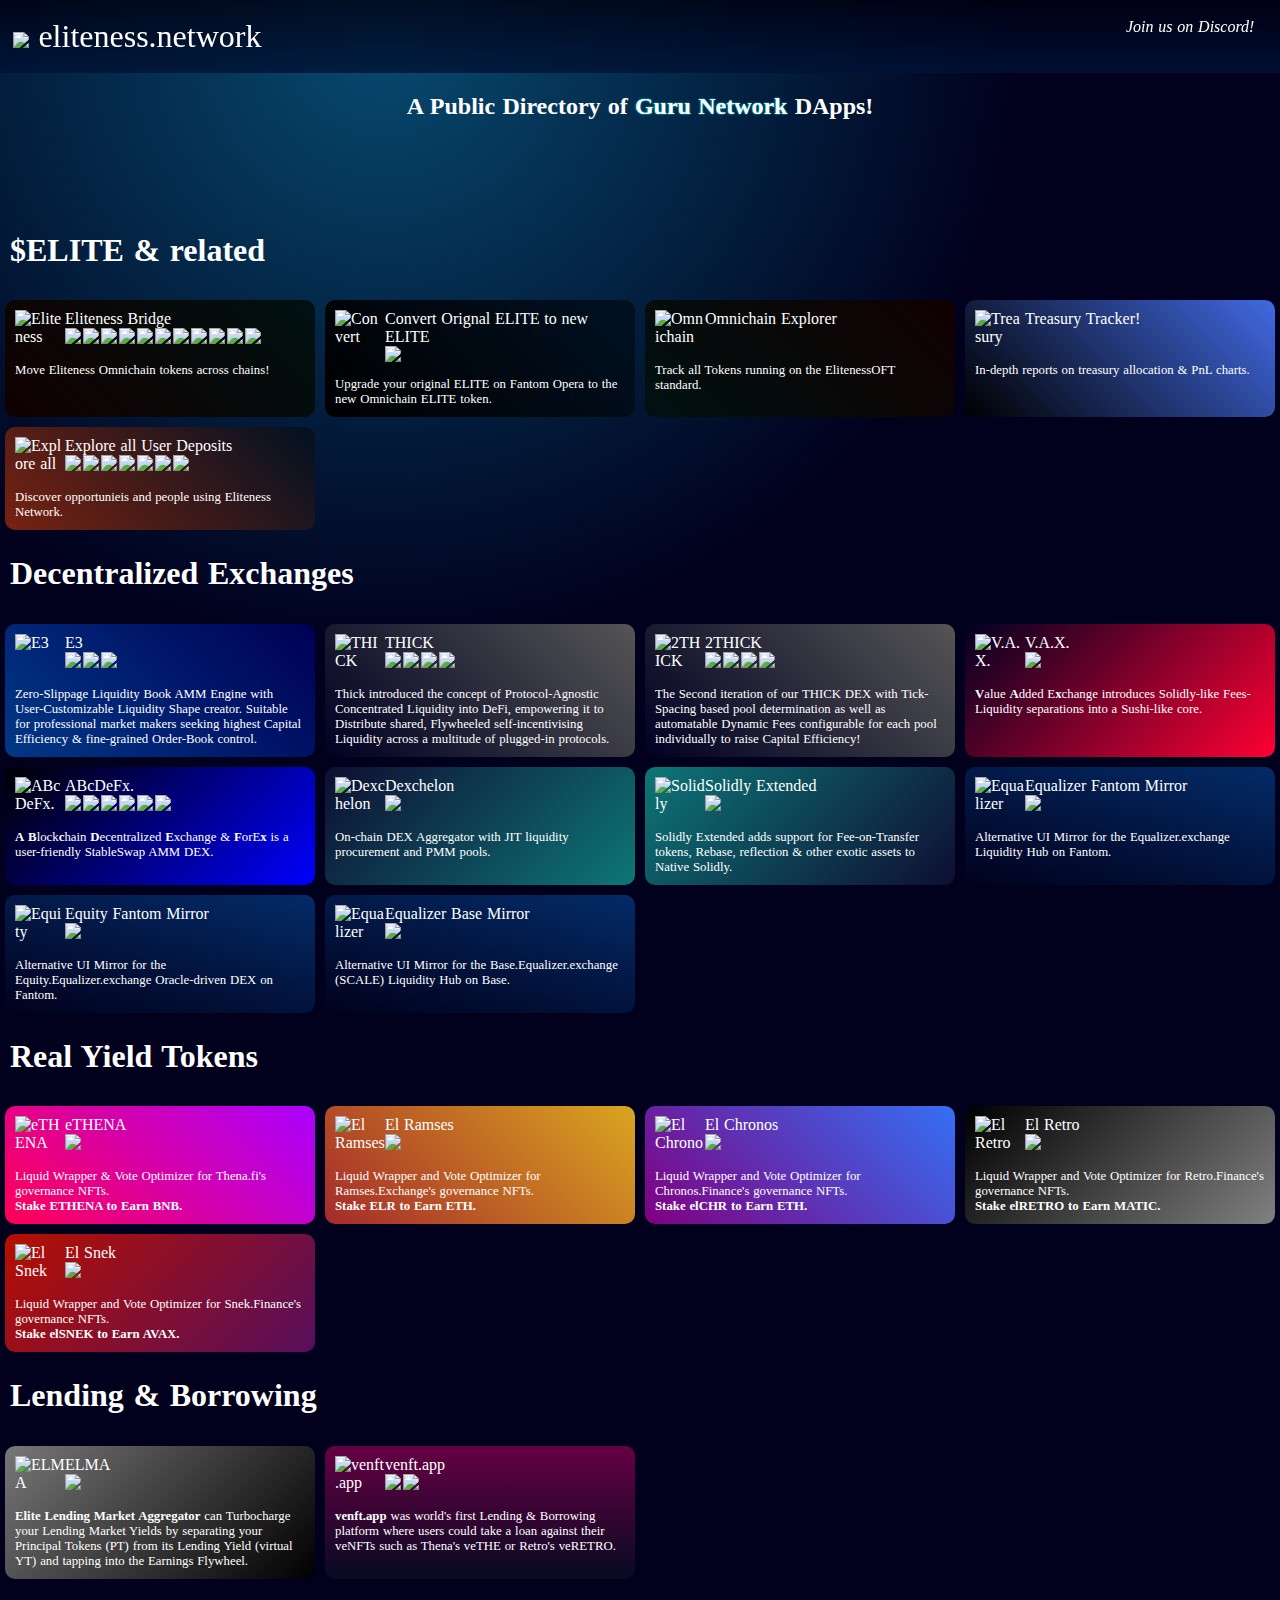
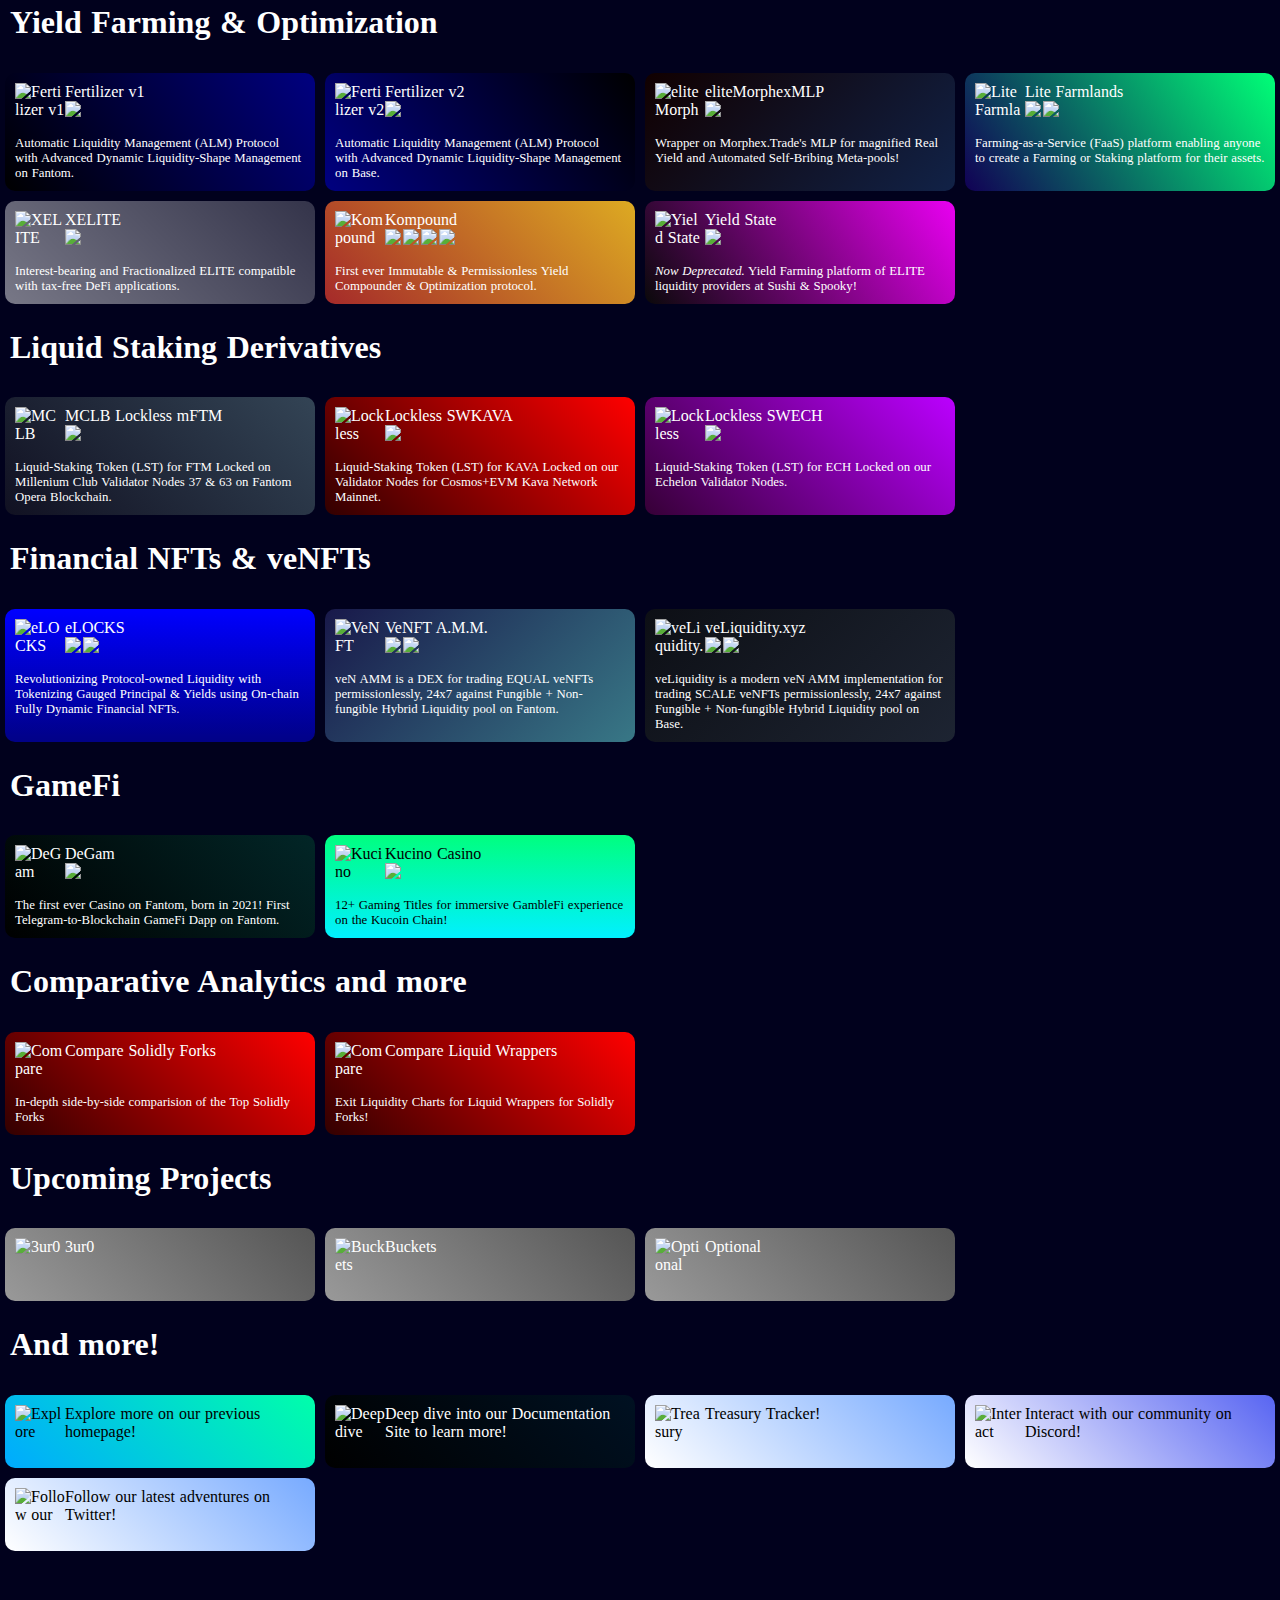
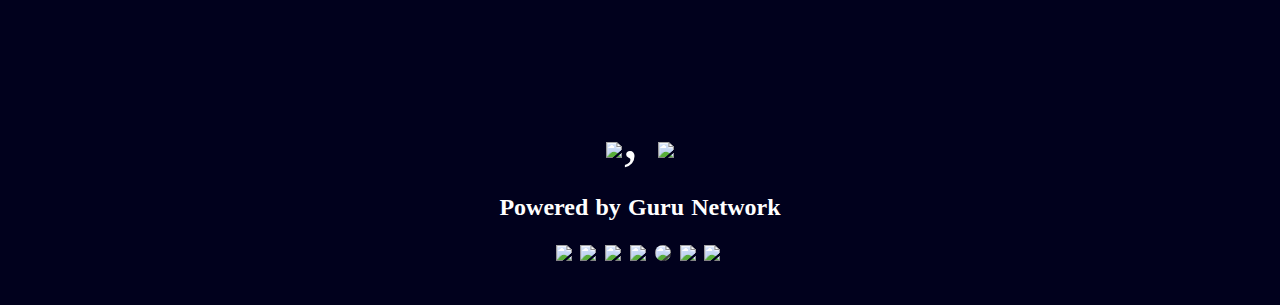
==== commit cc481983: "add bera n frens" ====
--- a/index.html
+++ b/index.html
@@ -5,7 +5,7 @@
 	<meta name="keywords" content="Guru, Guru Network, eliteness, Fantom Opera, FTM, Decentralized Finance, ELITE, 1337, defi, farming, FTM1337">
 	<meta name="viewport" content="width=device-width, initial-scale=1">
 	<title>Guru Network : ELITE - eliteness.network</title>
-	<link rel="shortcut icon" href="https://ftm.guru/icons/64.png" />
+	<link rel="shortcut icon" href="https://ftm.guru/icons/eliteness.png" />
 	<style>	</style>
 	<link rel="stylesheet" href="index.css">
 	<link rel="manifest" href="manifest.json"/>
@@ -30,7 +30,7 @@
 	<div class="topnav">
 		<div align="left">
 			<a href="https://eliteness.network/e3">
-				<img src="https://ftm.guru/icons/64.png" style="vertical-align: middle;" height="32px">
+				<img src="https://ftm.guru/icons/eliteness.png" style="vertical-align: middle;" height="32px">
 			</a>
 			<a href="https://eliteness.network">
 				eliteness.network
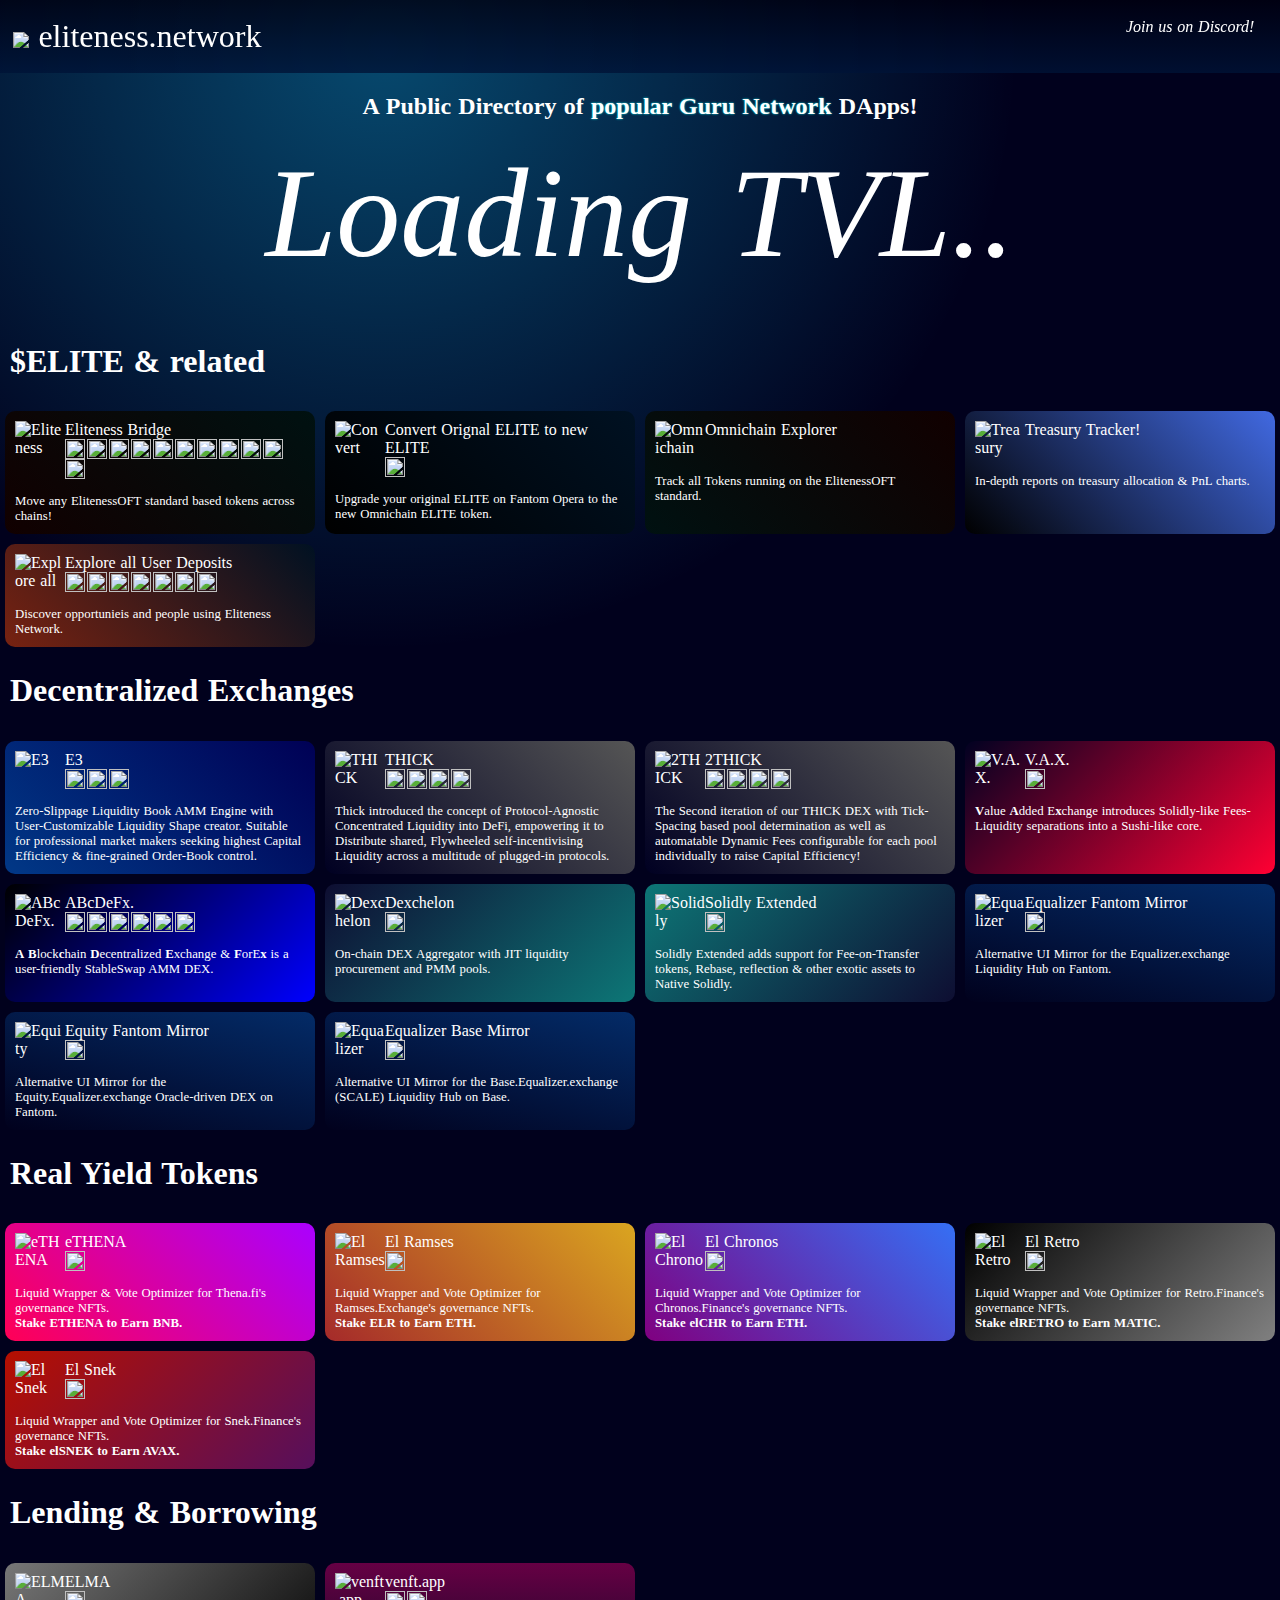
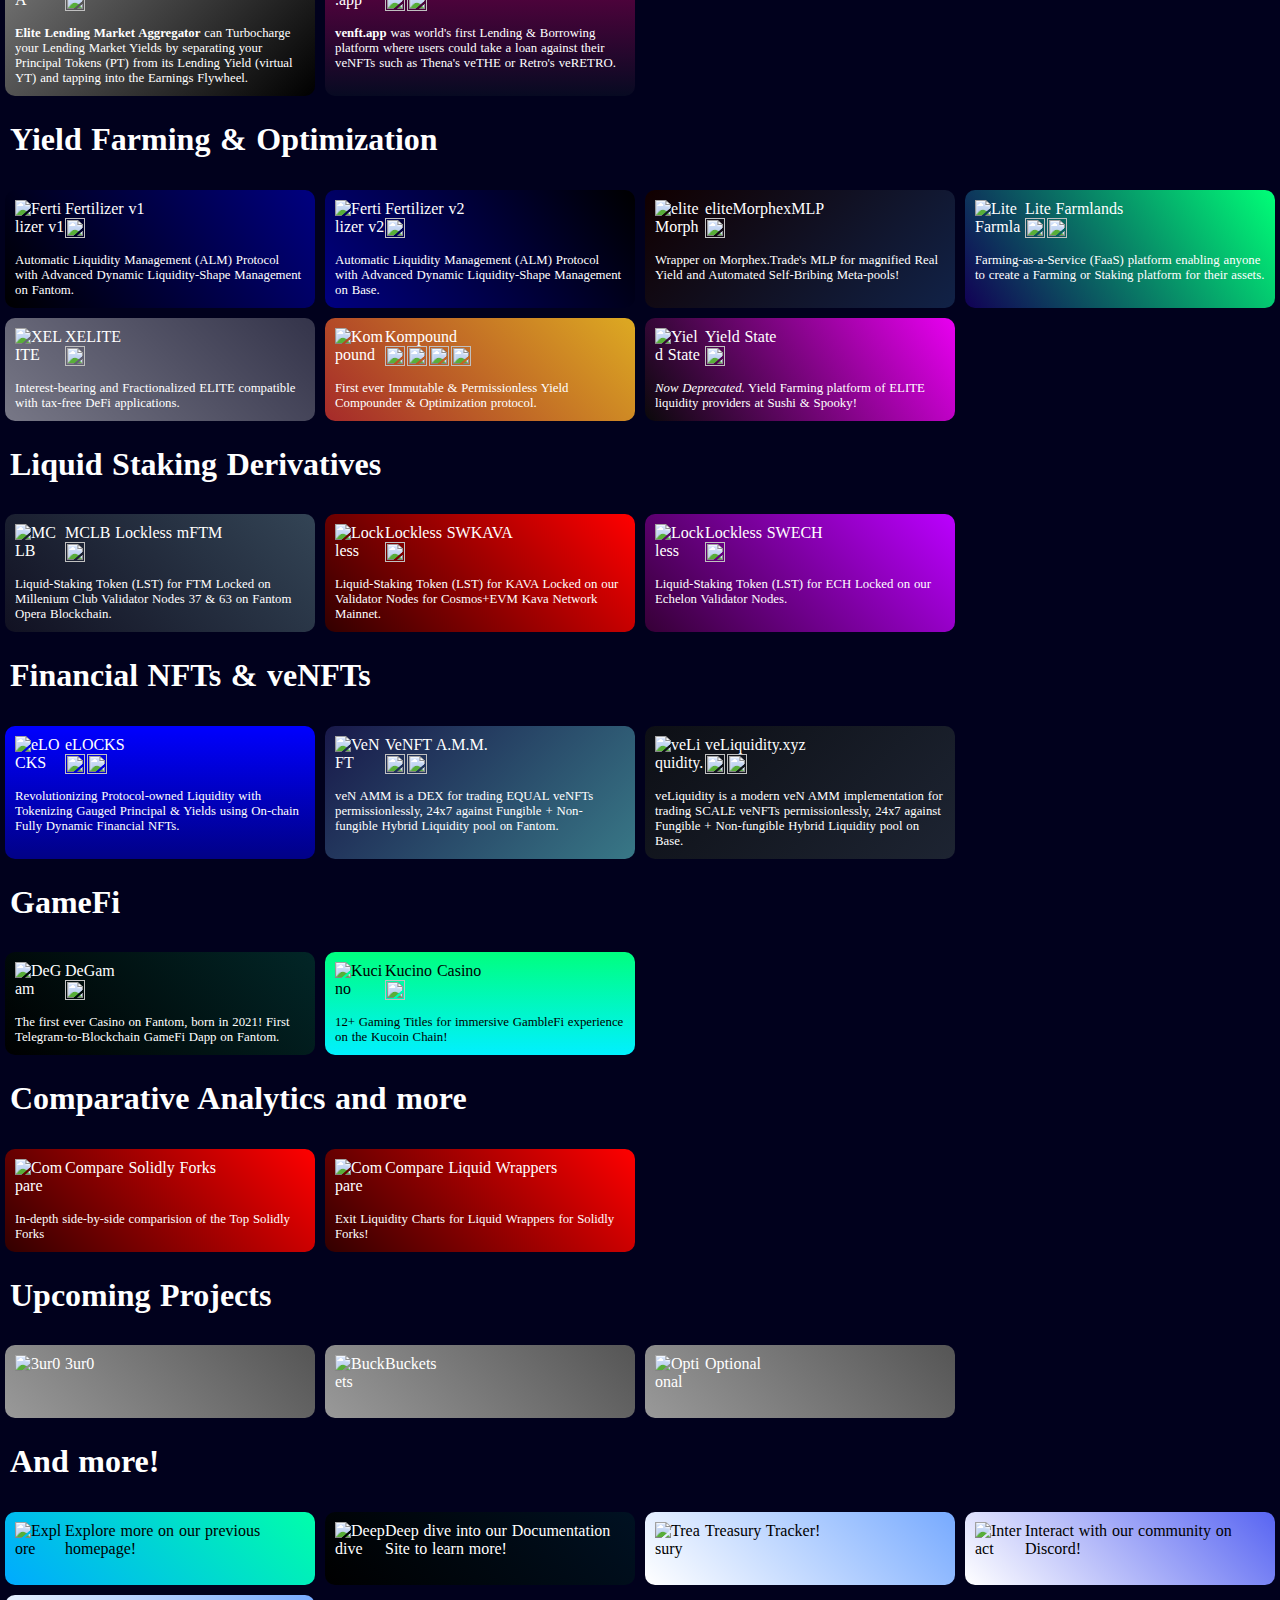
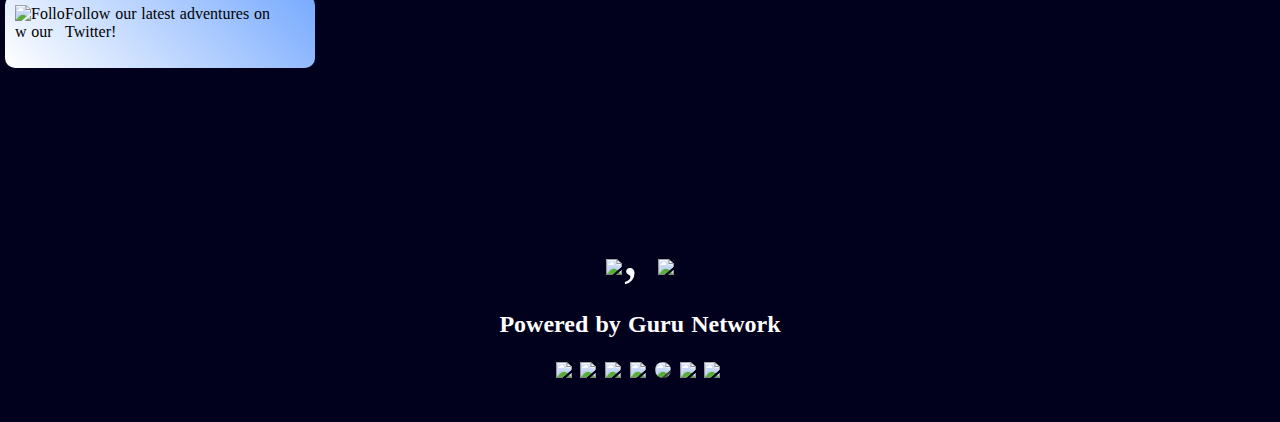
==== commit 419d85e5: "add bera n frens" ====
--- a/index.html
+++ b/index.html
@@ -66,9 +66,10 @@
 
 
 
-	<h2 align="center" style="font-family:bold">A Public Directory of <span style="font-family:regular;color:#fff;text-shadow: 0px 0px 2px aqua;">Guru Network</span> DApps!</h2>
+	<h2 align="center" style="font-family:bold">A Public Directory of <span style="font-family:regular;color:#fff;text-shadow: 0px 0px 2px aqua;">popular Guru Network</span> DApps!</h2>
+	<div style="font-size:10vw" align="center" id="topstat-tvl"><i>Loading TVL..</i></div>
 
-	<br><br><br><br>
+	<br><br>
 
 	<div id="mainstage">
 
--- a/index.css
+++ b/index.css
@@ -194,6 +194,7 @@
 }
 .wrapper-chains img {
   height:20px !important;
+  width:20px !important;
   margin-right: 2px;
 }
 .wrapper-tiles {
